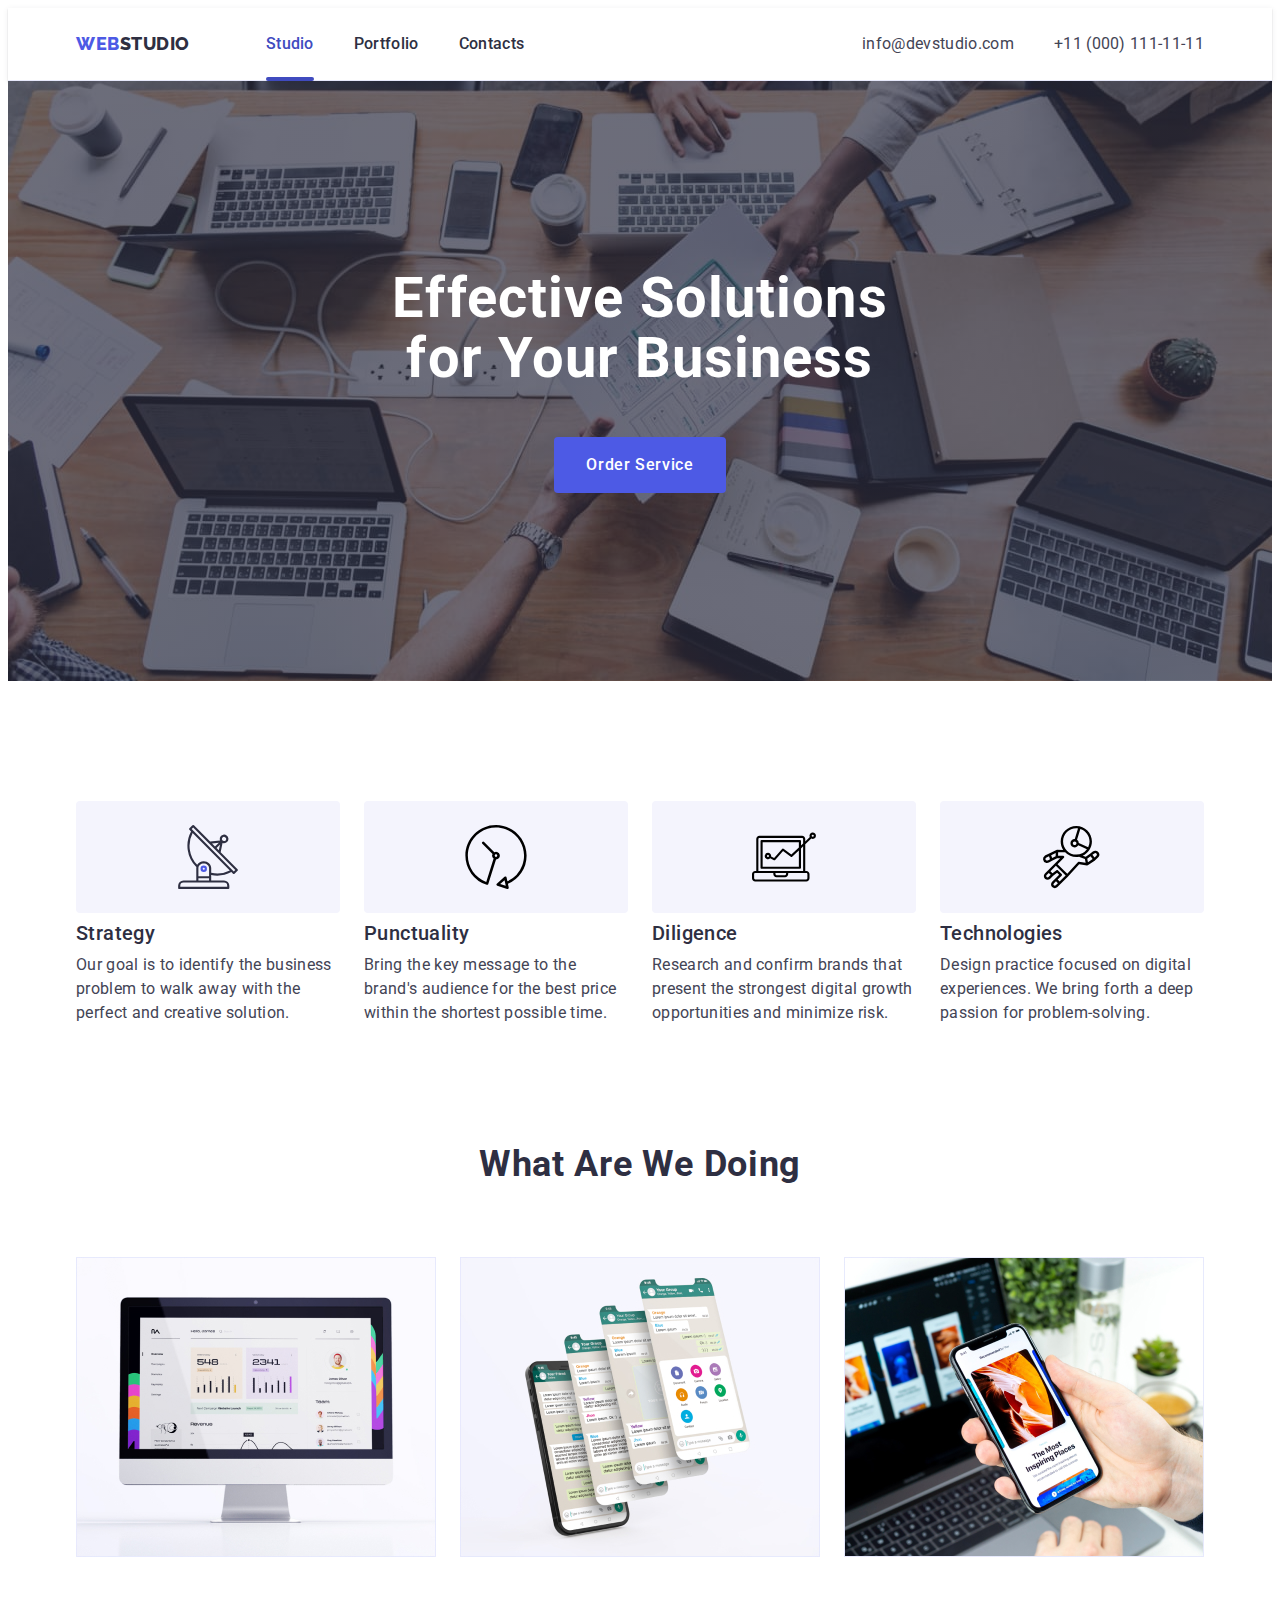
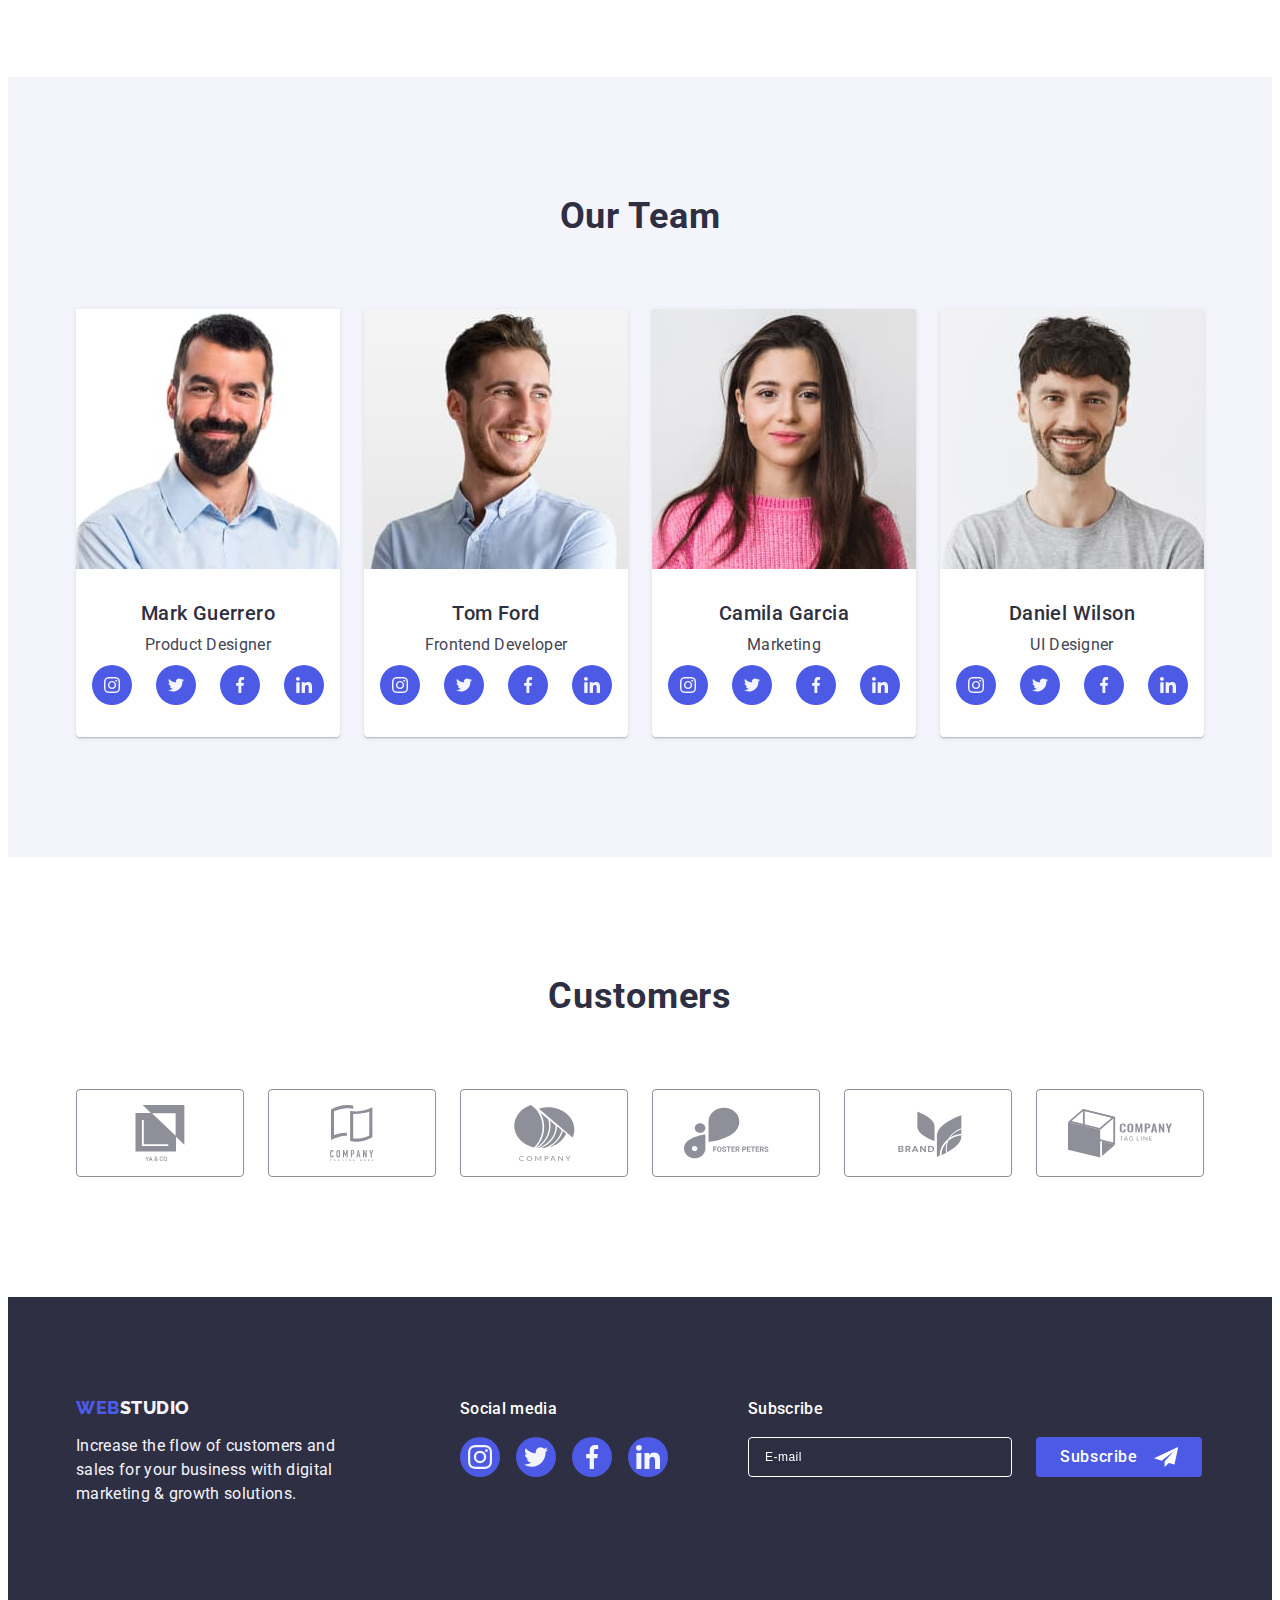
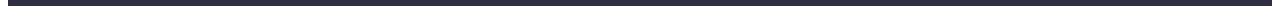
==== index.html @ 1b5de305 "start" ====
<!DOCTYPE html>
<html lang="en">
<head>
    <meta charset="UTF-8">
    <meta http-equiv="X-UA-Compatible" content="IE=edge">
    <meta name="viewport" content="width=device-width, initial-scale=1.0">
    <link rel="preconnect" href="https://fonts.googleapis.com">
    <link rel="preconnect" href="https://fonts.gstatic.com" crossorigin>
    <link href="https://fonts.googleapis.com/css2?family=Raleway:wght@400;500;700;900&family=Roboto:wght@400;500;700;900&display=swap" rel="stylesheet">
    <title>WebStudio</title>
    <link rel="stylesheet" href="https://cdnjs.cloudflare.com/ajax/libs/modern-normalize/2.0.0/modern-normalize.min.css" integrity="sha512-4xo8blKMVCiXpTaLzQSLSw3KFOVPWhm/TRtuPVc4WG6kUgjH6J03IBuG7JZPkcWMxJ5huwaBpOpnwYElP/m6wg==" crossorigin="anonymous" referrerpolicy="no-referrer" />
    <link rel="stylesheet" href="./css/styles.css">
</head>

<body>
        <header class="header">
            <div class="container header-container">
                <nav class="header-navigation">
                    <a class="logo link" href="#">Web<span class="header-logo">Studio</span></a>
                    <ul class="header-list list">
                        <li class="header-item"><a class="header-link link activ" href="./index.html"> Studio</a></li>
                        <li class="header-item"><a class="header-link link" href="./portfolio.html">Portfolio</a></li>
                        <li class="header-item"><a class="header-link link" href="">Contacts</a></li>
                    </ul>
                    </nav>
                    <address class="adress">
                        <ul class="adress-list list" >
                            <li class="adress-item">
                                <a class="adress-link link" href="mailto:info@devstudio.com">info@devstudio.com</a>
                            </li>
                            <li class="adress-item">
                                <a class="adress-link link" href="tel:+110001111111">+11 (000) 111-11-11</a>
                            </li>
                        </ul>
                    </address>
                </div>
            </header>
            
            <main>
                <!-- Hero -->
                <section class="section-hero">
                    <div class="hero container">
                        <h1 class="hero-title">
                            Effective Solutions for Your Business
                        </h1>

                        <button class="hero-btn" data-modal-open="" type="button">Order Service</button>
                    </div>
                </section>

                <!-- Section1 -->
                <section class="techno">
                    <div class="technolodgi container">
                    <h2 class="visually-hidden">Advantages</h2>
                        <ul class="techno-list list">
                            <li class="techno-item">
                                <div class="techno-icon">
                                    <svg width="64" height="64">
                                        <use href="./images/icons.svg#icon-antenna-1"></use>
                                    </svg>
                                </div>
                                <h3 class="techno-title">Strategy</h3>
                                <p class="techno-text">Our goal is to identify the business
                                    problem to walk away with the perfect and creative solution. </p>
                                </li>
                                <li class="techno-item">
                                    <div class="techno-icon">
                                        <svg width="64" height="64">
                                            <use href="./images/icons.svg#icon-clock"></use>
                                        </svg>
                                    </div>
                                    <h3 class="techno-title">Punctuality</h3>
                                    <p class="techno-text">Bring the key message to the brand's audience for the best price within the shortest possible time.</p>
                                </li>
                                <li class="techno-item">
                                    <div class="techno-icon">
                                        <svg width="64" height="64">
                                            <use href="./images/icons.svg#icon-diagrama"></use>
                                        </svg>
                                    </div>
                                    <h3 class="techno-title">Diligence</h3>
                                    <p class="techno-text">Research and confirm brands that present the strongest digital growth opportunities and minimize risk.</p>
                                </li>
                                <li class="techno-item">
                                    <div class="techno-icon">
                                        <svg width="64" height="64">
                                            <use href="./images/icons.svg#icon-kosmos"></use>
                                        </svg>
                                    </div>
                                    <h3 class="techno-title">Technologies</h3>
                                    <p class="techno-text">Design practice focused on digital experiences. We bring forth a deep passion for problem-solving.</p>
                                </li>
                            </ul>
                        </div>
                    </section>
                    <!-- Section2 -->
                    <section class="doing">
                        <div class="doing-container container">
                        <h2 class="doing-title">What are we doing</h2>
                            <ul class="doing-list list">
                                <li class="doing-item">
                                    <img class="doing-image" src="./images/img1.jpg" alt="photo1" width="360" height="300">
                                </li>
                                <li class="doing-item">
                                    <img class="doing-image" src="./images/img2.jpg" alt="photo2" width="360" height="300">
                                </li>
                                <li class="doing-item">
                                    <img class="doing-image" src="./images/img3.jpg" alt="photo3"
                                    width="360" height="300">
                                </li>
                            </ul>
                        </div>
                    </section>
                    <!-- Section3 -->

                    <section class="team">
                        <div class="container">
                        <h2 class="team-title">Our Team</h2>
                            <ul class="team-list list">
                                <li class="team-item">
                                    <img class="team-image" src="./images/photo1.jpg" alt="photomen" width="264" height="260">
                                    <div class="team-inner">
                                        <h3 class="team-title-less">Mark Guerrero</h3>
                                        <p class="team-text">Product Designer</p>
                                        <ul class="team-icon list">
                                            <li class="icon-item">
                                                <a class="icon-link link" href="" target="_blank" rel="noopener no-referrer">
                                                    <svg class="icon-soc" width="16" height="16">
                                                        <use href="./images/icons.svg#icon-instagram-2"></use>
                                                    </svg>
                                                </a>
                                            </li>
                                            <li class="icon-item">
                                                <a class="icon-link link" href="" target="_blank" rel="noopener no-referrer">
                                                    <svg class="icon-soc" width="16" height="16">
                                                        <use href="./images/icons.svg#icon-twitter-1"></use>
                                                    </svg>
                                                </a>
                                            </li>
                                            <li class="icon-item">
                                                <a class="icon-link link" href="" target="_blank" rel="noopener no-referrer">
                                                    <svg class="icon-soc" width="16" height="16">
                                                        <use href="./images/icons.svg#icon-facebook-1"></use>
                                                    </svg>
                                                </a>
                                            </li>
                                            <li class="icon-item">
                                                <a class="icon-link link" href="" target="_blank" rel="noopener no-referrer">
                                                    <svg class="icon-soc" width="16" height="16">
                                                        <use href="./images/icons.svg#icon-linkedin-1"></use>
                                                    </svg>
                                                </a>
                                            </li>
                                        </ul>
                                    </div>
                                </li>
                                <li class="team-item">
                                    <img class="team-image" src="./images/photo2.jpg" alt="photoboy" width="264" height="260">
                                    <div class="team-inner">
                                        <h3 class="team-title-less">Tom Ford</h3>
                                        <p class="team-text">Frontend Developer</p>
                                        <ul class="team-icon list">
                                            <li class="icon-item">
                                                <a class="icon-link link" href="" target="_blank" rel="noopener no-referrer">
                                                    <svg class="icon-soc" width="16" height="16">
                                                        <use href="./images/icons.svg#icon-instagram-2"></use>
                                                    </svg>
                                                </a>
                                            </li>
                                            <li class="icon-item">
                                                <a class="icon-link link" href="" target="_blank" rel="noopener no-referrer">
                                                    <svg class="icon-soc" width="16" height="16">
                                                        <use href="./images/icons.svg#icon-twitter-1"></use>
                                                    </svg>
                                                </a>
                                            </li>
                                            <li class="icon-item">
                                                <a class="icon-link link" href="" target="_blank" rel="noopener no-referrer">
                                                    <svg class="icon-soc" width="16" height="16">
                                                        <use href="./images/icons.svg#icon-facebook-1"></use>
                                                    </svg>
                                                </a>
                                            </li>
                                            <li class="icon-item">
                                                <a class="icon-link link" href="" target="_blank" rel="noopener no-referrer">
                                                    <svg class="icon-soc" width="16" height="16">
                                                        <use href="./images/icons.svg#icon-linkedin-1"></use>
                                                    </svg>
                                                </a>
                                            </li>
                                        </ul>
                                    </div>
                                </li>
                                <li class="team-item">
                                    <img class="team-image" src="./images/photo3.jpg" alt="photodgirl" width="264" height="260">
                                    <div class="team-inner">
                                        <h3 class="team-title-less">Camila Garcia</h3>
                                        <p class="team-text">Marketing</p>
                                        <ul class="team-icon list">
                                            <li class="icon-item">
                                                <a class="icon-link link" href="" target="_blank" rel="noopener no-referrer">
                                                    <svg class="icon-soc" width="16" height="16">
                                                        <use href="./images/icons.svg#icon-instagram-2"></use>
                                                    </svg>
                                                </a>
                                            </li>
                                            <li class="icon-item">
                                                <a class="icon-link link" href="" target="_blank" rel="noopener no-referrer">
                                                    <svg class="icon-soc" width="16" height="16">
                                                        <use href="./images/icons.svg#icon-twitter-1"></use>
                                                    </svg>
                                                </a>
                                            </li>
                                            <li class="icon-item">
                                                <a class="icon-link link" href="" target="_blank" rel="noopener no-referrer">
                                                    <svg class="icon-soc" width="16" height="16">
                                                        <use href="./images/icons.svg#icon-facebook-1"></use>
                                                    </svg>
                                                </a>
                                            </li>
                                            <li class="icon-item">
                                                <a class="icon-link link" href="" target="_blank" rel="noopener no-referrer">
                                                    <svg class="icon-soc" width="16" height="16">
                                                        <use href="./images/icons.svg#icon-linkedin-1"></use>
                                                    </svg>
                                                </a>
                                            </li>
                                        </ul>
                                    </div>
                                </li>
                                <li class="team-item">
                                    <img class="team-image" src="./images/photo4.jpg" alt="photoboy" width="264" height="260">
                                    <div class="team-inner">
                                        <h3 class="team-title-less">Daniel Wilson</h3>
                                        <p class="team-text">UI Designer</p>
                                        <ul class="team-icon list">
                                            <li class="icon-item">
                                                <a class="icon-link link" href="" target="_blank" rel="noopener no-referrer">
                                                    <svg class="icon-soc" width="16" height="16">
                                                        <use href="./images/icons.svg#icon-instagram-2"></use>
                                                    </svg>
                                                </a>
                                            </li>
                                            <li class="icon-item">
                                                <a class="icon-link link" href="" target="_blank" rel="noopener no-referrer">
                                                    <svg class="icon-soc" width="16" height="16">
                                                        <use href="./images/icons.svg#icon-twitter-1"></use>
                                                    </svg>
                                                </a>
                                            </li>
                                            <li class="icon-item">
                                                <a class="icon-link link" href="" target="_blank" rel="noopener no-referrer">
                                                    <svg class="icon-soc" width="16" height="16">
                                                        <use href="./images/icons.svg#icon-facebook-1"></use>
                                                    </svg>
                                                </a>
                                            </li>
                                            <li class="icon-item">
                                                <a class="icon-link link" href="" target="_blank" rel="noopener no-referrer">
                                                    <svg class="icon-soc" width="16" height="16">
                                                        <use href="./images/icons.svg#icon-linkedin-1"></use>
                                                    </svg>
                                                </a>
                                            </li>
                                        </ul>
                                    </div>
                                </li>
                            </ul>
                        </div>
                    </section>

                    <!-- Customers -->
                    <section class="section customers">
                        <div class="container">
                            <h2 class="customers-title">Customers</h2>
                            <ul class="customers-list list">
                                <li class="customers-item">
                                    <a class="customers-link link" href="">
                                        <svg class="customers-svg" width="104" height="56">
                                            <use href="./images/icons.svg#icon-images1"></use>
                                        </svg>
                                    </a>
                                </li>
                                <li  class="customers-item">
                                    <a class="customers-link link" href="">
                                        <svg class="customers-svg" width="104" height="56">
                                            <use href="./images/icons.svg#icon-images2"></use>
                                        </svg>
                                    </a>
                                </li>
                                <li  class="customers-item">
                                    <a class="customers-link link" href="">
                                        <svg class="customers-svg" width="104" height="56">
                                            <use href="./images/icons.svg#icon-images3"></use>
                                        </svg>
                                    </a>
                                </li>
                                <li  class="customers-item">
                                    <a class="customers-link link" href="">
                                        <svg class="customers-svg" width="104" height="56">
                                            <use href="./images/icons.svg#icon-images4"></use>
                                        </svg>
                                    </a>
                                </li>
                                <li  class="customers-item">
                                    <a class="customers-link link" href="">
                                        <svg class="customers-svg" width="104" height="56">
                                            <use href="./images/icons.svg#icon-images5"></use>
                                        </svg>
                                    </a>
                                </li>
                                <li  class="customers-item">
                                    <a class="customers-link link" href="">
                                        <svg class="customers-svg" width="104" height="56">
                                            <use href="./images/icons.svg#icon-images6"></use>
                                        </svg>
                                    </a>
                                </li>
                            </ul>
                        </div>
                    </section>
                </main>
                
                <footer class="footer">
                    <div class="footer-wrap container">
                        <div class="footer-box">
                            <a class="logo logo-link link" href="#">Web<span class="footer-logo">Studio</span></a>
                            <p class="footer-text">Increase the flow of customers and sales for your business with digital marketing & growth solutions.</p>
                        </div>
                        <div class="footer-social">
                            <p class="social-subtitle">Social media</p>
                            <ul class="footer-soc-list list">
                                <li class="footer-soc-item">
                                    <a class="footer-soc-link link" href="">
                                        <svg class="footer-soc-svg" width="24" height="24">
                                            <use href="./images/icons.svg#icon-instagram-2"></use>
                                        </svg>
                                    </a>
                                </li>
                                <li  class="footer-soc-item">
                                    <a class="footer-soc-link link" href="">
                                        <svg class="footer-soc-svg" width="24" height="24">
                                            <use href="./images/icons.svg#icon-twitter-1"></use>
                                        </svg>
                                    </a>
                                </li>
                                <li  class="footer-soc-item">
                                    <a class="footer-soc-link link" href="">
                                        <svg class="footer-soc-svg" width="24" height="24">
                                            <use href="./images/icons.svg#icon-facebook-1"></use>
                                        </svg>
                                    </a>
                                </li>
                                <li  class="footer-soc-item">
                                    <a class="footer-soc-link link" href="">
                                        <svg class="footer-soc-svg" width="24" height="24">
                                            <use href="./images/icons.svg#icon-linkedin-1"></use>
                                        </svg>
                                    </a>
                                </li>
                            </ul>
                        </div>
                        <div class="footer-button">
                            <p class="footer-desc">Subscribe</p>
                            <form class="footer-form">
                                <label class="footer-label">
                                    <input class="footer-input" type="email" name="email" placeholder="E-mail">
                                </label>
                                <button class="subscribe-btn" type="submit">Subscribe
                                    <svg class="footer-name-svg" width="24" height="24">
                                        <use href="./images/icons.svg#icon-telegram"></use>
                                    </svg>
                                </button>
                            </form>
                        </div>
                    </div>
                </footer>

                <div class="backdrop is-hidden" data-modal="">
                    <div class="modal">
                        <button class="modal-btn" type="button" data-modal-close="">
                            <svg class="modal-btn-svg" width="8" height="8">
                                <use href="./images/icons.svg#icon-krest"></use>
                            </svg>
                        </button>
                        <p class="modal-title">Leave your contacts and we will call you back</p>
                        <form class="modal-form">
                            <div class="modal-field">
                                <label class="form-label" for="user-name">Name</label>
                                <div class="input-wrep">
                                    <input class="form-input" type="text" name="user-name" id="user-name"/>
                                        <svg class="modal-name-svg" width="18" height="24">
                                            <use href="./images/icons.svg#icon-persen"></use>
                                        </svg>
                                </div>
                            </div>
                            <div class="modal-field">
                                <label class="form-label" for="phone">Phone</label>
                                <div class="input-wrep">
                                    <input class="form-input" type="text" name="phone" id="phone"/>
                                        <svg class="modal-name-svg" width="18" height="24">
                                            <use href="./images/icons.svg#icon-tell"></use>
                                        </svg>
                                </div>
                            </div>
                            <div class="modal-field">
                                <label class="form-label" for="email">Email</label>
                                    <div class="input-wrep">
                                    <input class="form-input" type="text" name="email" id="email"/>
                                        <svg class="modal-name-svg" width="18" height="24">
                                            <use href="./images/icons.svg#icon-emaill"></use>
                                        </svg>
                                    </div>
                            </div>
                            <div class="modal-field area">
                                <label class="form-label" for="user-comment">Comment</label>
                                <textarea class="form-textarea" name="user-comment" id="user-comment" 
                                placeholder="Text input"></textarea>
                            </div>
                            <div class="modal-check">
                                <input class="input-check visually-hidden" type="checkbox" name="user-privacy" id="user-privacy" value="true"/>
                                <label class="check-label" for="user-privacy"><span class="chack-span"><svg class="chack-icon" width="10" height="8">
                                    <use href="./images/icons.svg#icon-chesk"></use>
                                </svg></span>I accept the terms and conditions of the <a class="chack-link" href="">Privacy Policy</a></label>
                            </div>
                            <button class="botton-btn" type="submit">Send </button>
                        </form>
                    </div>
                </div>
                <script src="./js/modal.js"></script>
            </body>
            </html>
---- css/styles.css ----
:root{
    --title-color: #2E2F42;
    --subtitle-color: #434455;
    --primary-color: #4D5AE5;
    --btn-color: #F4f4fd;
    --second-color: #404BBF;
    --main-color: #FFFFFF;
    --link-color: #8E8F99;
    --transition: 250ms cubic-bezier(0.4, 0, 0.2, 1); 
}

*,
*::before,
*::after{
    box-sizing: border-box;
}

body{
    font-family: 'Roboto', sans-serif;
    color: var(--subtitle-color);
    background: var(--main-color);
}
p,h1,h2,h3,h4,h5,h6{
    margin-top: 0;
    margin-bottom: 0;
}
img{
    display: block;
    max-width: 100%;
    height: auto;
}

.link{
    text-decoration: none;
}
.list{
    list-style-type: none;
    margin-top: 0;
    margin-bottom: 0;
    padding-left: 0;
}
.visually-hidden {
    position: absolute;
    width: 1px;
    height: 1px;
    margin: -1px;
    border: 0;
    padding: 0;
    white-space: nowrap;
    clip-path: inset(100%);
    clip: rect(0 0 0 0);
    overflow: hidden;
  }


/* -----------------HEADER-------------------------------- */

.header{ 
    border-bottom: 1px solid #E7e9fc;
    box-shadow: 0px 2px 1px rgba(46, 47, 66, 0.08), 0px 1px 1px rgba(46, 47, 66, 0.16), 0px 1px 6px rgba(46, 47, 66, 0.08);
}
.container{
    width: 100%;
    max-width: 1158px;
    padding: 0 15px;
    margin: 0 auto;
}
.header-container{
    display: flex;
    justify-content: space-between;

    
}
.header-navigation{
    list-style: none;
    display: flex;
    align-items: center;

}
.header-list{
    display: flex;
    gap: 40px;
    
}


.header-logo{
    font-family: 'Raleway', sans-serif;
    font-weight: 800;
    font-size: 18px;
    line-height: 1.17;
    color: var(--title-color);
    text-transform: uppercase;
    letter-spacing: 0.03em;
}

.logo{
    font-family: 'Raleway', sans-serif;
    font-weight: 800;
    font-size: 18px;
    line-height: 1.17;
    letter-spacing: 0.03em;
    text-transform: uppercase;
    color: var(--primary-color);
    margin-right: 76px;
    
   
}


.header-link{
    font-weight: 500;
    font-size: 16px;
    line-height: 1.5;
    letter-spacing: 0.02em;
    color: var(--title-color);
    text-decoration: none;
    padding-top: 24px;
    padding-bottom: 24px;
    display: block;
    transition: color var(--transition);
}
.header-link:hover,
.header-link:focus{
    color: var(--second-color); 
}
.activ{
    position: relative;
    color: var(--second-color);
}
.activ::after{
    content: "";
    position: absolute;
    width: 100%;
    height:4px;
    left: 0;
    bottom: -1px;
    background-color: var(--second-color);
    border-radius: 2px;
}



.adress{
    display: flex;
    font-style: normal;
    align-items: center;

}
.adress-list{
    display: flex;
    gap: 40px;

    
}
.adress-link{
    font-size: 16px;
    line-height: 1.5;
    letter-spacing: 0.02em;
    color: var(--subtitle-color);
    transition: color var(--transition);
}
.adress-link:hover,
.adress-link:focus{
    color: var(--second-color);
}

/* -------------------HERO---------------------------------------- */

.section-hero{
  padding: 188px 0;
  background: var(--title-color);
  background-image:
  linear-gradient(rgba(46, 47, 66, 0.7),
  rgba(46, 47, 66, 0.7)),
     url(../images/people-office.jpg);
  background-repeat: no-repeat;
  background-position: center;
  background-size: cover;
  max-width: 1440px;
  margin: 0 auto;
 
}

.hero-title{
    font-weight: 700;
    font-size: 56px;
    line-height: 1.07;
    text-align: center;
    letter-spacing: 0.02em;
    color: var(--main-color);
    max-width: 496px;
    margin-left: auto;
    margin-right: auto;
    margin-bottom: 48px;
   
}

.hero-btn{
    font-family: 'Roboto' ,sans-serif;
    font-weight: 500;
    font-size: 16px;
    letter-spacing: 0.04em;
    line-height: 1.5;
    color: var(--main-color);
    background-color: var(--primary-color);
    cursor: pointer;
    display: block;
    margin: 0 auto;
    padding: 16px 32px;
    min-width: 169px;
    height: 56px;
    border: none;
    border-radius: 4px;
    transition:
    background-color var(--transition);

}
.hero-btn:hover,
.hero-btn:focus{
    background-color: var(--second-color);
    color: var(--main-color);
    
}
/* --------------------TECHNO-------------------------------- */
.techno{
    padding-top: 120px;
    padding-bottom: 120px;
}
.techno-icon{
    display: flex;
    justify-content: center;
    align-items: center;
    height: 112px;
    background-color: #f4f4fd;
    border-radius: 4px;
    margin-bottom: 8px;
}

.techno-list{
    display: flex;
    gap: 24px;
}
.techno-item{
    flex-basis: calc((100% - 72px) / 4);
}
.techno-title{
    font-weight: 500;
    font-size: 20px;
    line-height: 1.2;
    letter-spacing: 0.02em;
    color: var(--title-color);
    margin-bottom: 8px;
}
.techno-text{
    font-size: 16px;
    line-height: 1.5;
    letter-spacing: 0.02em;
    color: var(--subtitle-color);
}
/* ----------------------------DOING------------------------- */
.doing{
    padding-bottom: 120px;
}

.doing-list{
    display: flex;
    flex-wrap: wrap;
    gap: 24px;
}
.doing-item{
    width: calc((100% - 48px) / 3);
}


/* -------------------TEAM-------------------------- */
.team{
    background-color: var(--btn-color);
    padding: 120px 0;
}
.team-list{
    display: flex;
    flex-wrap: wrap;
    gap: 24px;
}
.team-icon{
    display: flex;
    justify-content: center;
    gap: 24px;
}
.icon-item{
    width: 40px;
    height: 40px;
}
.icon-link{
    width: 100%;
    height: 100%;
    background-color: #4D5AE5;
    display: flex;
    justify-content: center;
    align-items: center;
    border-radius: 50%;
    transition: background-color var(--transition);
}
.icon-link:hover,
.icon-link:focus{
    background-color: var(--second-color);
}
.icon-soc{
    fill: var(--btn-color);
}
.team-item{
    background-color: var(--main-color);
    width: calc((100% - 72px) / 4);
    border-radius: 0px 0px 4px 4px;
    box-shadow: 0px 1px 6px rgba(46, 47, 66, 0.08), 0px 1px 1px rgba(46, 47, 66, 0.16), 0px 2px 1px rgba(46, 47, 66, 0.08);

}
.team-inner{
    padding: 32px 0;
}
.customers-title,
.doing-title,
.team-title{
    font-weight: 700;
    font-size: 36px;
    line-height: 1.11;
    letter-spacing: 0.02em;
    color: var(--title-color);
    text-align: center;
    text-transform: capitalize;
    margin-bottom: 72px;
}

    

.team-title-less{
    font-weight: 500;
    font-size: 20px;
    line-height: 1.2;
    letter-spacing: 0.02em;
    color: var(--title-color);
    background-color: var(--main-color);
    margin-bottom: 8px;
    text-align: center;
}
.team-text{
    font-size: 16px;
    line-height: 1.5;
    letter-spacing: 0.02em;
    color: var(--subtitle-color);
    text-align: center;
    margin-bottom: 8px;;
}
/* -------------CUSTOMERS------------- */
.customers{
    padding: 120px 0;
}
.customers-list{
    display: flex;
    gap: 24px;
}
.customers-item{
    flex-basis: calc((100% - 120px) / 6);
    height: 88px;
}
.customers-svg{
    fill: currentColor;
}
.customers-link{
    width: 100%;
    height: 100%;
    border: 1px solid #8E8F99;border-radius: 4px;
    display: flex;
    justify-content: center;
    align-items: center;
    color: var(--link-color);
    transition: border-color var(--transition),
    color var(--transition);
}



.customers-link:hover,
.customers-link:focus{
    border-color: var(--second-color);
    color: var(--second-color);
}


/* ---------------FOOTER------------ */
.footer{
    background-color: var(--title-color);
    padding: 100px 0;
}
.footer-wrap{
    display: flex;
    align-items: baseline;
}
.footer-logo{
    font-family: 'Raleway', sans-serif;
    font-weight: 800;
    font-size: 18px;
    line-height: 1.17;
    letter-spacing: 0.03em;
    text-transform: uppercase;
    color: var(--btn-color);
    margin-bottom: 16px;

}
.logo-link{
    display: inline-block;
    margin-bottom: 16px;
}
.footer-text{
    font-size: 16px;
    line-height: 1.5;
    letter-spacing: 0.02em;
    color: var(--btn-color);
    max-width: 264px;
   
}
.footer-social{
    width: 208px;
    height: 80px;
    margin-right: 80px;
}
.footer-soc-list{
    display: flex;
    gap: 16px;
}
.footer-soc-item{
    width: 40px;
    height: 40px;
}
.footer-soc-link{
    width: 100%;
    height: 100%;
    border-radius: 50%;
    background-color: var(--primary-color);
    display: flex;
    justify-content: center;
    align-items: center;
    transition: background-color var(--transition);
}
.footer-soc-link:hover,
.footer-soc-link:focus{
    background-color: #31d0aa;
}

.footer-box{
    margin-right: 120px;
}
.footer-soc-svg{
    fill: var(--btn-color);
}
.footer-desc,
.social-subtitle{
    font-weight: 500;
    font-size: 16px;
    line-height: 1.5;
    letter-spacing: 0.02em;
    color: var(--main-color);
    margin-bottom: 16px;
}
.footer-button{

}
.footer-form{
    display: flex;
    gap: 24px;
}
.footer-input{
    width: 264px;
    height: 40px;
    border: 1px solid var(--main-color);
    border-radius: 4px;
    background-color: transparent;
    padding: 8px 16px;
    font-weight: 400;
    font-size: 12px;
    line-height: 1.5;
    letter-spacing: 0.04em;
    color: var(--main-color);
    filter: drop-shadow(0px 4px 4px rgba(0, 0, 0, 0.15));

}
.footer-input::placeholder{
    color: var(--main-color);
}
.subscribe-btn{
    font-family: 'Roboto',sans-serif;
    font-style: normal;
    font-weight: 500;
    font-size: 16px;
    line-height: 1.5;
    text-align: center;
    letter-spacing: 0.04em;
    color: var(--main-color);
    background-color: var(--primary-color);
    border-radius: 4px;
    padding: 8px 24px;
    min-width: 165px;
    height: 40px;
    display: flex;
    justify-content: center;
    align-items: center;
    cursor: pointer;
    border: none;
}
.footer-name-svg{
    margin-left: 16px;
}
    
/* -----------PORTFOLIO--------------     */
.section-top{
    padding-top: 96px;
    padding-bottom: 120px;
}

.filters-list{
    display: flex;
    justify-content: center;
    gap: 24px;
    margin-bottom: 72px;
  
}


.filters-btn{
    font-family: "Roboto", sans-serif;
    font-weight: 500;
    font-size: 16px;
    line-height: 1.5;
    letter-spacing: 0.04em;
    color: var(--primary-color);
    background-color: var(--btn-color);
    cursor: pointer;
    padding: 12px 24px;
    border: 1px solid #E7E9FC;
    border-radius: 4px;
    transition: color var(--transition), background-color var(--transition), border-color var(--transition), box-shadow var(--transition);


}
.filters-btn:hover,
.filters-btn:focus{
    background-color: var(--second-color);
    color: var(--main-color);
    border: 1px solid transparent;
    box-shadow: 0px 3px 1px rgba(0, 0, 0, 0.1), 0px 2px 1px rgba(0, 0, 0, 0.08), 0px 2px 2px rgba(0, 0, 0, 0.12);

}
 



.card-set{
    display: flex;
    flex-wrap: wrap;
    row-gap: 48px;
    column-gap: 24px;

    
}
.card-wrap{
    position:relative;
    overflow: hidden;
}
.card-text{
    font-weight: 400;
    font-size: 16px;
    line-height: 1.5;
    letter-spacing: 0.02em;
    color: #F4F4FD;
    position: absolute;
    top: 0;
    padding: 40px 32px;
    background-color: var(--primary-color);
    width: 100%;
    height: 100%;
    transform: translateY(100%);
    transition: transform var(--transition);
}
.banking-link:hover .card-text,
.banking-link:focus .card-text{
    transform: translateY(0%);
}

.card{
    width: calc((100% - 48px) / 3);

}
.banking-link{
    display: block;
    transition: box-shadow var(--transition);
}
.banking-link:hover,
.banking-link:focus{
    box-shadow: 0px 1px 6px rgba(46, 47, 66, 0.08), 0px 1px 1px rgba(46, 47, 66, 0.16), 0px 2px 1px rgba(46, 47, 66, 0.08);
}
.banking-add{
    padding: 32px 16px;
    border: 1px solid #E7E9FC;
    border-top: none;
}

.banking-text{
    font-weight: 500;
    font-size: 20px;
    line-height: 1.2;
    letter-spacing: 0.02em;
    color: var(--title-color);
    margin-bottom: 8px;
}


.banking-desc{
    font-size: 16px;
    line-height: 1.5;
    letter-spacing: 0.02em;
    color: var(--subtitle-color);
}
.backdrop{
    position: fixed;
    top: 0;
    left: 0;
    z-index: 2;
    width: 100%;
    height: 100%;
    background-color: rgba(46, 47, 66, 0.4);
    transition: opacity var(--transition), visibility var(--transition);
   
}
.modal{
    position: absolute;
    top: 50%;
    left: 50%;
    transform: translate(-50%, -50%) scaleY(1);
    width: 408px;
    min-height: 584px;
    background: #FCFCFC;
    box-shadow: 0px 1px 1px rgba(0, 0, 0, 0.14), 0px 1px 3px rgba(0, 0, 0, 0.12), 0px 2px 1px rgba(0, 0, 0, 0.2);
    border-radius: 4px;
    transition: transform var(--transition);
    background: #FFFFFF;
    padding: 72px 24px 24px 24px;

}
.is-hidden{
     opacity: 0;
     visibility: hidden;
     pointer-events: none;
} 
.modal-btn{
    position: absolute;
    top: 24px;
    right: 24px;
    width: 24px;
    height: 24px;
    border-radius: 50%;
    display: flex;
    align-items: center;
    justify-content: center;
    background: #E7E9FC;
    border: 1px solid rgba(0, 0, 0, 0.1);
    padding: 0;
    cursor: pointer;
    transition: background-color var(--transition), border var(--transition);
}
.backdrop.is-hidden .modal{
    transform: translate(-50%, -50%) scaleY(0);
}
.modal-btn:hover,
.modal-btn:focus{
    background-color: var(--second-color);
    border: none;
}
.modal-btn-svg{
    transition: fill var(--transition);
}
.modal:hover .modal-btn,
.modal:focus .modal-btn{
    fill: #ffffff;
} 
.modal-title{
    font-weight: 500;
    font-size: 16px;
    line-height: 1.5;
    text-align: center;
    letter-spacing: 0.02em;
    color: var(--title-color);
    margin-bottom: 16px;
}
.modal-field{
    display: flex;
    flex-direction: column;
    max-width: 100%;
    margin-bottom: 8px;
}

.form-input{
    font-family: inherit;
    width: 360px;
    height: 40px;
    border-radius: 4px;
    border: 1px solid rgba(46, 47, 66, 0.4);
    background-color: transparent;
    padding-left: 38px;
    outline: transparent;
    transition: border-color var(--transition);
}
.form-label{
    display: inline-block;
    margin-bottom: 4px;
    font-weight: 400;
    font-size: 12px;
    line-height: 1.17;
    letter-spacing: 0.04em;
    color: var(--link-color);

}
.form-input:focus{
    border-color: var(--primary-color);
}
.form-input:focus + .modal-name-svg{
    fill: var(--primary-color);
}

 
.input-wrep{
    position: relative;
    
}
.modal-name-svg{
    position: absolute;
    left: 16px;
    top: 50%;
    transform: translateY(-50%);
    transition: fill var(--transition);
}
.area{
    margin-bottom: 16px;
}
.form-textarea{
    width: 360px;
    height: 120px;
    border-radius: 4px;
    padding: 8px 16px;
    font-weight: 400;
    font-size: 12px;
    line-height: 1.17;
    letter-spacing: 0.04em;
    resize: none;
    color: rgba(46, 47, 66, 0.4);
    border: 1px solid rgba(46, 47, 66, 0.4);
    background-color: transparent;
    outline: transparent;
    transition: border-color var(--transition);
}
.form-textarea:focus{
    border-color: var(--primary-color);
}
.form-textarea::placeholder{
    border-color: var(--primary-color);
}
.input-check{
    display: inline-block;
}
.modal-check{
    margin-bottom: 24px;
}
.check-label{
    font-weight: 400;
    font-size: 12px;
    line-height: 1.17;
    letter-spacing: 0.04em;
    color: #8E8F99;
}

.check-label a{
    text-decoration: underline;
}

.check-label span{
    width: 16px;
    height: 16px;
    display: inline-flex;
    align-items: center;
    justify-content: center;
    background: #FFFFFF;
    border: 1px solid rgba(46, 47, 66, 0.4);
    border-radius: 2px;
    margin-right: 8px;
    fill: transparent;
    transition: background-color var(--transition),
    border var(--transition),
    fill var(--transition);
}
.chack-link{
    color: var(--primary-color);
}
.input-check:checked + .check-label span{
    background-color: var(--second-color);
    border: none;
    fill: var(--btn-color);
}
.botton-btn{
    font-family: 'Roboto', sans-serif;
    font-weight: 500;
    font-size: 16px;
    line-height: 1.5;
    display: block;
   margin: 0 auto;
    min-width: 169px;
    height: 56px;
    letter-spacing: 0.04em;
    color: #FFFFFF;
    background: var(--primary-color);
    box-shadow: 0px 4px 4px rgba(0, 0, 0, 0.15);
    border-radius: 4px;
    padding: 16px 32px;
    cursor: pointer;
    border: none;
    transition: background-color var(--transition);
}
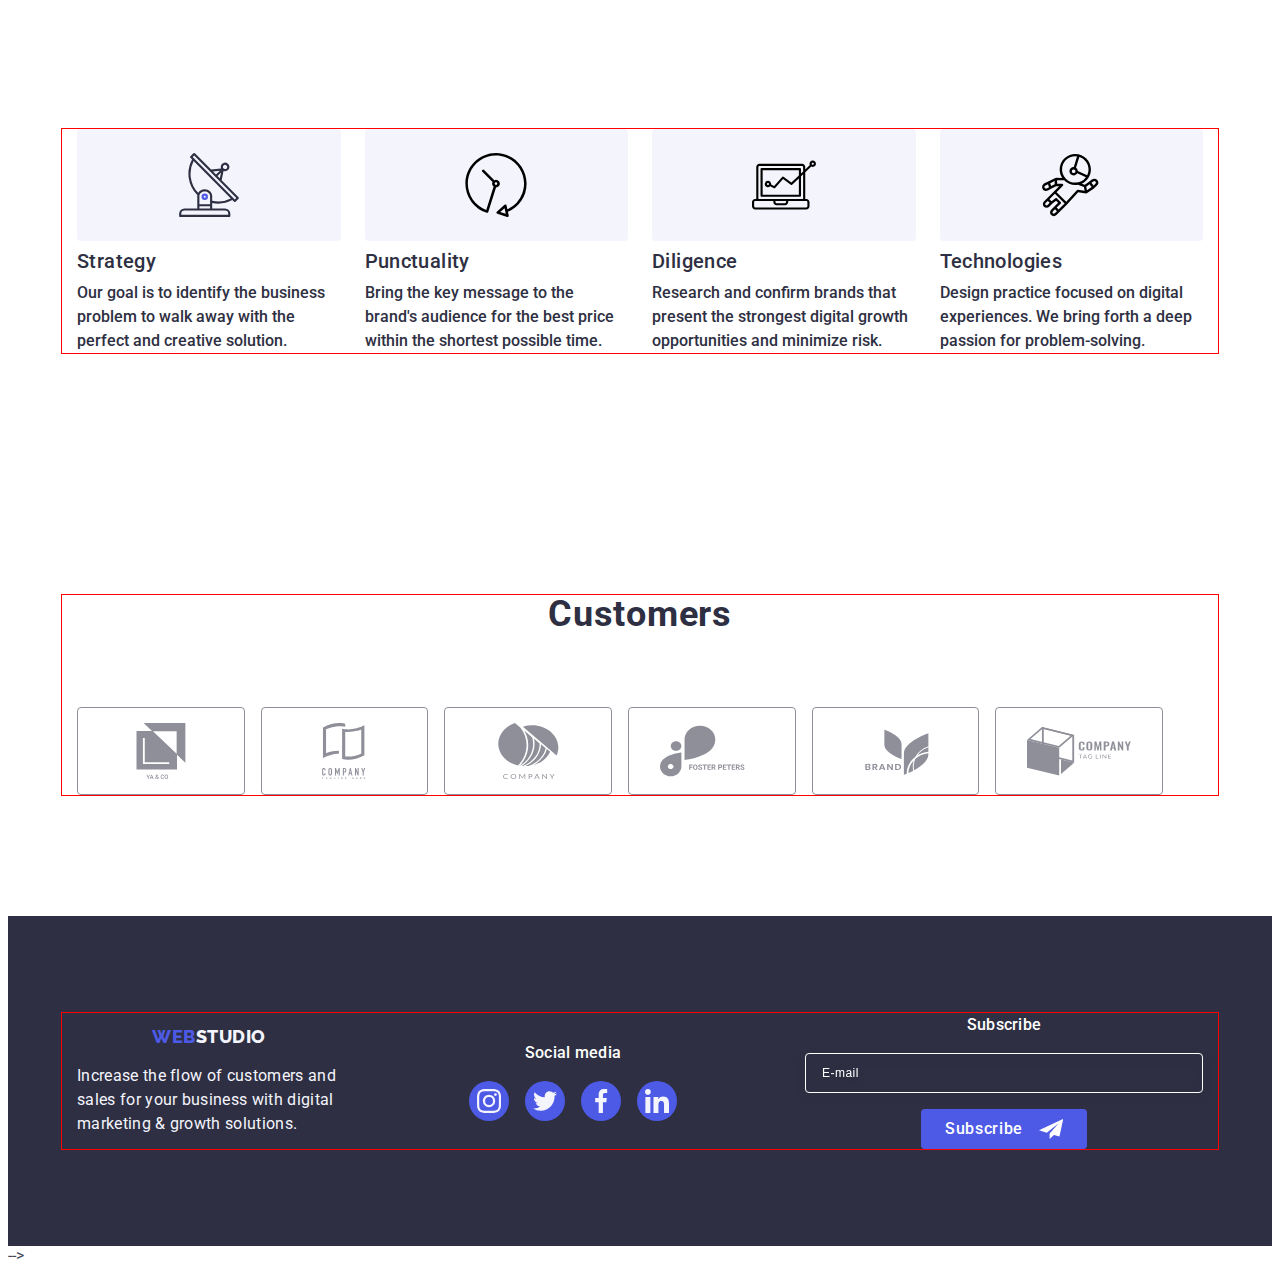
==== commit 63dc5283: "commit" ====
--- a/index.html
+++ b/index.html
@@ -13,7 +13,7 @@
 </head>
 
 <body>
-        <header class="header">
+        <!-- <header class="header">
             <div class="container header-container">
                 <nav class="header-navigation">
                     <a class="logo link" href="#">Web<span class="header-logo">Studio</span></a>
@@ -34,11 +34,11 @@
                         </ul>
                     </address>
                 </div>
-            </header>
+            </header> -->
             
             <main>
                 <!-- Hero -->
-                <section class="section-hero">
+                <!-- <section class="section-hero">
                     <div class="hero container">
                         <h1 class="hero-title">
                             Effective Solutions for Your Business
@@ -46,7 +46,7 @@
 
                         <button class="hero-btn" data-modal-open="" type="button">Order Service</button>
                     </div>
-                </section>
+                </section> -->
 
                 <!-- Section1 -->
                 <section class="techno">
@@ -94,7 +94,7 @@
                         </div>
                     </section>
                     <!-- Section2 -->
-                    <section class="doing">
+                    <!-- <section class="doing">
                         <div class="doing-container container">
                         <h2 class="doing-title">What are we doing</h2>
                             <ul class="doing-list list">
@@ -110,10 +110,10 @@
                                 </li>
                             </ul>
                         </div>
-                    </section>
+                    </section> -->
+
                     <!-- Section3 -->
-
-                    <section class="team">
+                    <!-- <section class="team">
                         <div class="container">
                         <h2 class="team-title">Our Team</h2>
                             <ul class="team-list list">
@@ -267,7 +267,7 @@
                                 </li>
                             </ul>
                         </div>
-                    </section>
+                    </section> -->
 
                     <!-- Customers -->
                     <section class="section customers">
@@ -320,7 +320,7 @@
                         </div>
                     </section>
                 </main>
-                
+
                 <footer class="footer">
                     <div class="footer-wrap container">
                         <div class="footer-box">
@@ -375,6 +375,7 @@
                         </div>
                     </div>
                 </footer>
+                
 
                 <div class="backdrop is-hidden" data-modal="">
                     <div class="modal">
@@ -426,7 +427,7 @@
                             <button class="botton-btn" type="submit">Send </button>
                         </form>
                     </div>
-                </div>
+                </div> -->
                 <script src="./js/modal.js"></script>
             </body>
             </html>--- a/css/styles.css
+++ b/css/styles.css
@@ -59,12 +59,14 @@
     border-bottom: 1px solid #E7e9fc;
     box-shadow: 0px 2px 1px rgba(46, 47, 66, 0.08), 0px 1px 1px rgba(46, 47, 66, 0.16), 0px 1px 6px rgba(46, 47, 66, 0.08);
 }
-.container{
+/* .container{
     width: 100%;
     max-width: 1158px;
     padding: 0 15px;
     margin: 0 auto;
-}
+} */
+
+  
 .header-container{
     display: flex;
     justify-content: space-between;
@@ -102,7 +104,7 @@
     letter-spacing: 0.03em;
     text-transform: uppercase;
     color: var(--primary-color);
-    margin-right: 76px;
+    /* margin-right: 76px; */
     
    
 }
@@ -224,40 +226,55 @@
 }
 /* --------------------TECHNO-------------------------------- */
 .techno{
-    padding-top: 120px;
-    padding-bottom: 120px;
+    padding-top: 96px;
+    padding-bottom: 96px;
 }
 .techno-icon{
-    display: flex;
+    /* display: flex;
     justify-content: center;
     align-items: center;
     height: 112px;
     background-color: #f4f4fd;
     border-radius: 4px;
-    margin-bottom: 8px;
+    margin-bottom: 8px; */
+    display: none;
 }
 
 .techno-list{
     display: flex;
-    gap: 24px;
+    flex-wrap: wrap;
+    /* gap: 72px; */
 }
 .techno-item{
-    flex-basis: calc((100% - 72px) / 4);
-}
-.techno-title{
+    /* flex-basis: calc((100% - 72px) / 4); */
+    width: 100%;
+}
+/* .techno-title{
     font-weight: 500;
     font-size: 20px;
     line-height: 1.2;
     letter-spacing: 0.02em;
     color: var(--title-color);
     margin-bottom: 8px;
+} */
+.techno-title{
+    font-weight: 700;
+    line-height: 40px;
+    letter-spacing: 0.72px;
+    font-size: 36px;
+    text-align: center;
+    margin-bottom: 8px;
+    color: var(--title-color);
 }
 .techno-text{
     font-size: 16px;
     line-height: 1.5;
-    letter-spacing: 0.02em;
-    color: var(--subtitle-color);
-}
+    letter-spacing: 0.32;
+    color: var(--title-color);
+     margin-bottom: 72px;
+    font-weight: 500;
+}
+
 /* ----------------------------DOING------------------------- */
 .doing{
     padding-bottom: 120px;
@@ -354,14 +371,18 @@
 }
 /* -------------CUSTOMERS------------- */
 .customers{
-    padding: 120px 0;
+    padding: 96px 0;
 }
 .customers-list{
     display: flex;
-    gap: 24px;
+    /* gap: 24px; */
+    flex-direction: row;
+    flex-wrap: wrap;
+    column-gap: 16px;
+    row-gap: 72px;
 }
 .customers-item{
-    flex-basis: calc((100% - 120px) / 6);
+    flex-basis: calc((100% - 16px) / 2);
     height: 88px;
 }
 .customers-svg{
@@ -391,12 +412,27 @@
 /* ---------------FOOTER------------ */
 .footer{
     background-color: var(--title-color);
-    padding: 100px 0;
+    padding: 96px 0;
 }
 .footer-wrap{
     display: flex;
-    align-items: baseline;
-}
+    flex-direction: column;
+    align-items: center;
+    gap: 72px;
+}
+.footer-box{
+    display: flex;
+    flex-direction: column;
+    justify-content: center;
+    align-items: center;
+}
+.footer-social{
+    display: flex;
+    flex-direction: column;
+    justify-content: center;
+    align-items: center;
+}
+
 .footer-logo{
     font-family: 'Raleway', sans-serif;
     font-weight: 800;
@@ -410,7 +446,8 @@
 }
 .logo-link{
     display: inline-block;
-    margin-bottom: 16px;
+    margin-bottom: 17px;
+   
 }
 .footer-text{
     font-size: 16px;
@@ -423,7 +460,8 @@
 .footer-social{
     width: 208px;
     height: 80px;
-    margin-right: 80px;
+    /* margin-right: 80px; */
+   
 }
 .footer-soc-list{
     display: flex;
@@ -449,7 +487,8 @@
 }
 
 .footer-box{
-    margin-right: 120px;
+    /* margin-right: 120px; */
+   
 }
 .footer-soc-svg{
     fill: var(--btn-color);
@@ -464,14 +503,19 @@
     margin-bottom: 16px;
 }
 .footer-button{
-
+    display: flex;
+    flex-direction: column;
+    align-items: center;
+  
 }
 .footer-form{
     display: flex;
-    gap: 24px;
+    align-items: center;
+    flex-direction: column;
+
 }
 .footer-input{
-    width: 264px;
+    width: 398px;
     height: 40px;
     border: 1px solid var(--main-color);
     border-radius: 4px;
@@ -483,6 +527,7 @@
     letter-spacing: 0.04em;
     color: var(--main-color);
     filter: drop-shadow(0px 4px 4px rgba(0, 0, 0, 0.15));
+    margin-bottom: 16px;
 
 }
 .footer-input::placeholder{
@@ -824,12 +869,103 @@
     border: none;
     transition: background-color var(--transition);
 }
-
-    
-    
-    
-
-
-
-
-
+.container {
+    max-width: 428px;
+    padding-left: 16px;
+    padding-right: 16px;
+    margin-left: auto;
+    margin-right: auto;
+    border: 1px solid red;
+  }
+
+@media screen and (min-width: 768px) {
+    .container {
+      max-width: 768px;
+      padding-left: 15px;
+      padding-right: 15px;
+    }
+    /* --------TECHNO---------- */
+    .techno-list{
+        column-gap: 24px;
+        row-gap: 72px;
+    }
+    .techno-item{
+        flex-basis: calc((100% - 24px) / 2);
+    }
+    .techno-title{
+        text-align: unset;
+    }
+    .techno-text{
+        margin-bottom: 0;
+    }
+    .customers-item{
+        flex-basis: calc((100% - 48px) / 3);
+    }
+    /* ------FOOTER------ */
+    .footer-wrap{
+        max-width: 584px;
+        flex-direction: row;
+        flex-wrap: wrap;
+        gap: 72px 24px;
+    }
+    
+    }
+    
+    
+    
+  
+
+  @media screen and (min-width: 1158px) {
+    .container {
+      max-width: 1158px;
+      /* padding-left: 15px;
+      padding-right: 15px; */
+    }
+    .techno-icon{
+        display: flex;
+        justify-content: center;
+        align-items: center;
+        height: 112px;
+        background-color: #f4f4fd;
+        border-radius: 4px;
+        margin-bottom: 8px;
+       
+    }
+    .techno{
+        padding-top: 120px;
+        padding-bottom: 120px;
+    }
+    .techno-item{
+        flex-basis: calc((100% - 72px) / 4);
+    }
+    .techno-text{
+        margin-bottom: 0;
+    }
+    
+    
+    .techno-title{
+        font-size: 20px;
+        font-weight: 500;
+        line-height: 1.2;
+        letter-spacing: 0.4px;
+    } 
+/* ----CUSTOMERS----- */
+    .customers-item{
+        flex-basis: calc((100% - 120px) / 6);
+    }
+    .customers{
+        padding: 120px 0;
+    }
+    /* ---FOOTER-----  */
+    .footer-wrap{
+        flex-direction: row;
+        justify-content: space-between;
+    }
+}
+    
+    
+
+
+
+
+
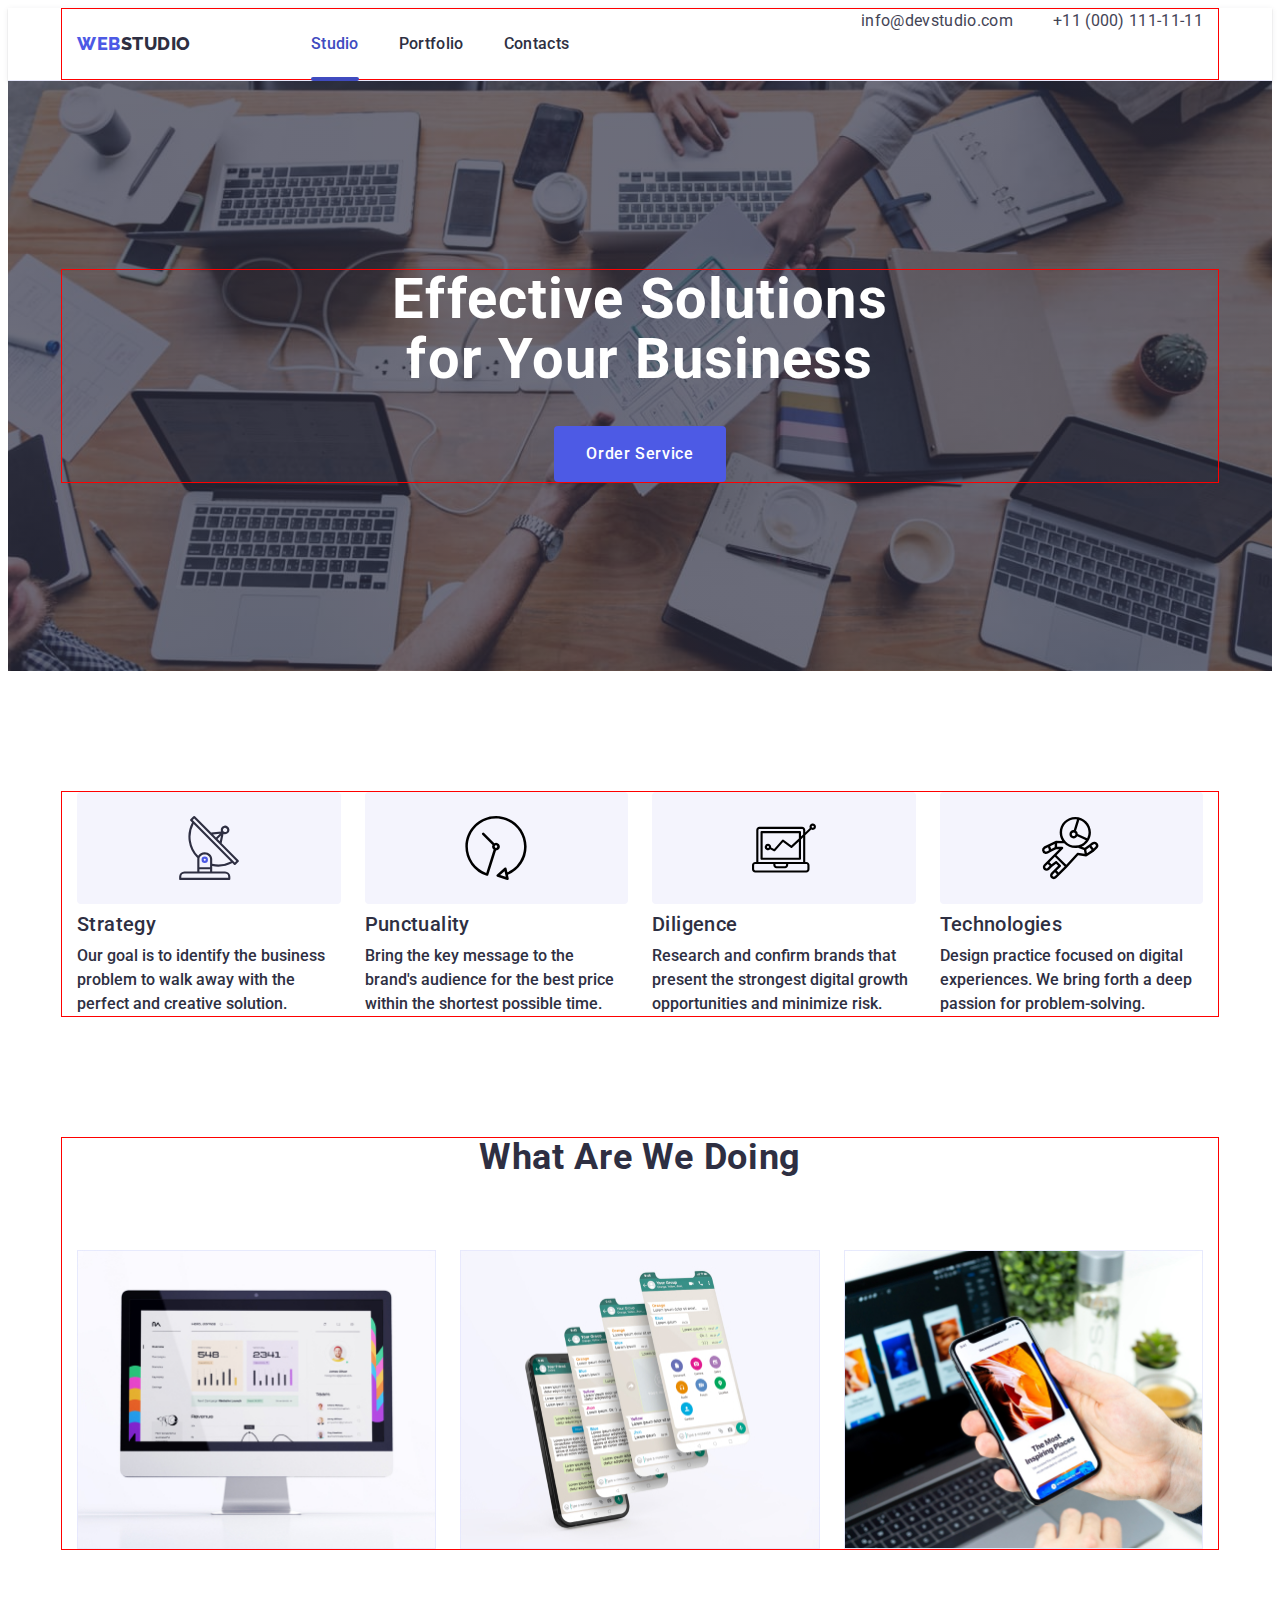
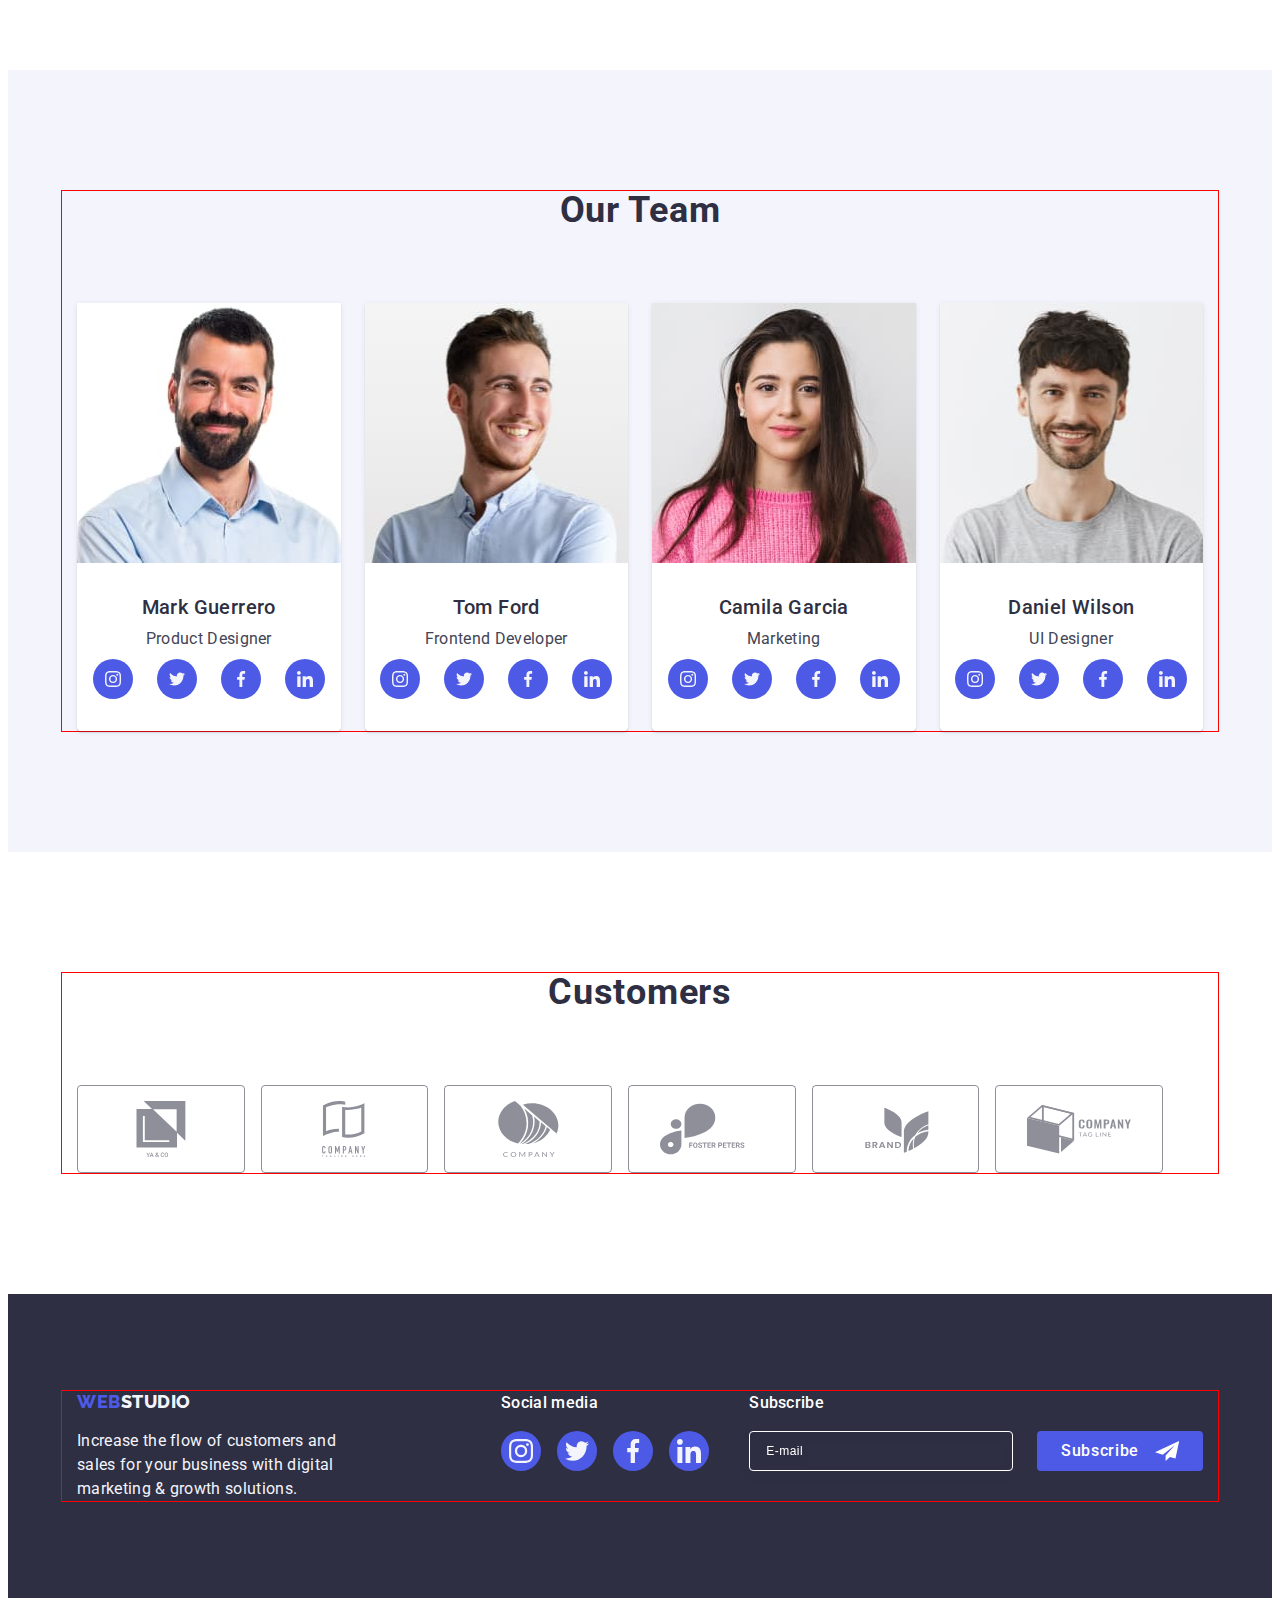
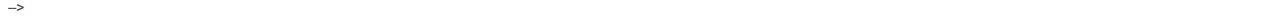
==== commit 74ab83d3: "last commit" ====
--- a/index.html
+++ b/index.html
@@ -13,7 +13,7 @@
 </head>
 
 <body>
-        <!-- <header class="header">
+        <header class="header">
             <div class="container header-container">
                 <nav class="header-navigation">
                     <a class="logo link" href="#">Web<span class="header-logo">Studio</span></a>
@@ -33,12 +33,17 @@
                             </li>
                         </ul>
                     </address>
+                    <button class="burger-btn" type="button">
+                        <svg class="burger-btn-svg" width="32" height="22">
+                            <use href="./images/icons.svg#icon-icon-menu"></use>
+                        </svg>
+                    </button>
                 </div>
-            </header> -->
+            </header>
             
             <main>
                 <!-- Hero -->
-                <!-- <section class="section-hero">
+                <section class="section-hero">
                     <div class="hero container">
                         <h1 class="hero-title">
                             Effective Solutions for Your Business
@@ -46,7 +51,7 @@
 
                         <button class="hero-btn" data-modal-open="" type="button">Order Service</button>
                     </div>
-                </section> -->
+                </section>
 
                 <!-- Section1 -->
                 <section class="techno">
@@ -94,31 +99,39 @@
                         </div>
                     </section>
                     <!-- Section2 -->
-                    <!-- <section class="doing">
+                    <section class="doing">
                         <div class="doing-container container">
                         <h2 class="doing-title">What are we doing</h2>
                             <ul class="doing-list list">
                                 <li class="doing-item">
-                                    <img class="doing-image" src="./images/img1.jpg" alt="photo1" width="360" height="300">
+                                    <img class="doing-image"
+                                    scrset="./images/img1.jpg 1x, ./images/what-1.jpg 2x"  
+                                    src="./images/img1.jpg" alt="photo1" width="360" height="300">
                                 </li>
                                 <li class="doing-item">
-                                    <img class="doing-image" src="./images/img2.jpg" alt="photo2" width="360" height="300">
+                                    <img class="doing-image" 
+                                    scrset="./images/img2.jpg 1x, ./images/what-2.jpg 2x"  
+                                    src="./images/img2.jpg" alt="photo2" width="360" height="300">
                                 </li>
                                 <li class="doing-item">
-                                    <img class="doing-image" src="./images/img3.jpg" alt="photo3"
+                                    <img class="doing-image" 
+                                    scrset="./images/img3.jpg 1x, ./images/what-3.jpg 2x"  
+                                    src="./images/img3.jpg" alt="photo3"
                                     width="360" height="300">
                                 </li>
                             </ul>
                         </div>
-                    </section> -->
+                    </section>
 
                     <!-- Section3 -->
-                    <!-- <section class="team">
-                        <div class="container">
+                    <section class="team">
+                        <div class="team-container container">
                         <h2 class="team-title">Our Team</h2>
                             <ul class="team-list list">
                                 <li class="team-item">
-                                    <img class="team-image" src="./images/photo1.jpg" alt="photomen" width="264" height="260">
+                                    <img class="team-image"
+                                    scrset="./images/photo1.jpg 1x, ./images/tim-1.jpg 2x"
+                                     src="./images/photo1.jpg" alt="photomen" width="264" height="260">
                                     <div class="team-inner">
                                         <h3 class="team-title-less">Mark Guerrero</h3>
                                         <p class="team-text">Product Designer</p>
@@ -155,7 +168,7 @@
                                     </div>
                                 </li>
                                 <li class="team-item">
-                                    <img class="team-image" src="./images/photo2.jpg" alt="photoboy" width="264" height="260">
+                                    <img class="team-image" scrset="./images/photo2.jpg 1x, ./images/tim-2.jpg 2x"     src="./images/photo2.jpg" alt="photoboy" width="264" height="260">
                                     <div class="team-inner">
                                         <h3 class="team-title-less">Tom Ford</h3>
                                         <p class="team-text">Frontend Developer</p>
@@ -192,7 +205,9 @@
                                     </div>
                                 </li>
                                 <li class="team-item">
-                                    <img class="team-image" src="./images/photo3.jpg" alt="photodgirl" width="264" height="260">
+                                    <img class="team-image"              
+                                    scrset="./images/photo3.jpg 1x, ./images/tim-3.jpg 2x"  
+                                    src="./images/photo3.jpg" alt="photodgirl" width="264" height="260">
                                     <div class="team-inner">
                                         <h3 class="team-title-less">Camila Garcia</h3>
                                         <p class="team-text">Marketing</p>
@@ -229,7 +244,9 @@
                                     </div>
                                 </li>
                                 <li class="team-item">
-                                    <img class="team-image" src="./images/photo4.jpg" alt="photoboy" width="264" height="260">
+                                    <img class="team-image" 
+                                    scrset="./images/photo4.jpg 1x, ./images/tim-4.jpg 2x"  
+                                    src="./images/photo4.jpg" alt="photoboy" width="264" height="260">
                                     <div class="team-inner">
                                         <h3 class="team-title-less">Daniel Wilson</h3>
                                         <p class="team-text">UI Designer</p>
@@ -267,7 +284,7 @@
                                 </li>
                             </ul>
                         </div>
-                    </section> -->
+                    </section>
 
                     <!-- Customers -->
                     <section class="section customers">
--- a/css/styles.css
+++ b/css/styles.css
@@ -26,7 +26,7 @@
 }
 img{
     display: block;
-    max-width: 100%;
+    width: 100%;
     height: auto;
 }
 
@@ -79,12 +79,14 @@
     align-items: center;
 
 }
+/* .header-list{
+    display: flex;
+    gap: 40px;
+    
+} */
 .header-list{
-    display: flex;
-    gap: 40px;
-    
-}
-
+    display: none;
+}
 
 .header-logo{
     font-family: 'Raleway', sans-serif;
@@ -105,11 +107,13 @@
     text-transform: uppercase;
     color: var(--primary-color);
     /* margin-right: 76px; */
-    
-   
-}
-
-
+}
+.burger-btn{
+    margin: 24px 0;
+    background-color: transparent;
+    border: none;
+}
+/* 
 .header-link{
     font-weight: 500;
     font-size: 16px;
@@ -140,9 +144,11 @@
     background-color: var(--second-color);
     border-radius: 2px;
 }
-
-
-
+ */
+.adress{
+    display: none;
+}
+/* 
 .adress{
     display: flex;
     font-style: normal;
@@ -165,36 +171,44 @@
 .adress-link:hover,
 .adress-link:focus{
     color: var(--second-color);
-}
+} */
 
 /* -------------------HERO---------------------------------------- */
 
 .section-hero{
-  padding: 188px 0;
+  padding: 112px 0;
   background: var(--title-color);
   background-image:
   linear-gradient(rgba(46, 47, 66, 0.7),
   rgba(46, 47, 66, 0.7)),
-     url(../images/people-office.jpg);
+     url(../images/Dark-bg-mob.jpg);
   background-repeat: no-repeat;
   background-position: center;
   background-size: cover;
   max-width: 1440px;
   margin: 0 auto;
- 
-}
-
+}
+@media (min-device-pixel-ratio: 2),
+    (min-resolution: 192dpi),
+    (min-resolution: 2dppx){
+        .section-hero{
+            background-image:
+            linear-gradient(rgba(46, 47, 66, 0.7),
+            rgba(46, 47, 66, 0.7)),
+               url(../images/Dark-bg-mob-2.jpg);  
+        }
+    }
 .hero-title{
     font-weight: 700;
-    font-size: 56px;
-    line-height: 1.07;
+    font-size: 36px;
+    line-height: 1.1;
     text-align: center;
-    letter-spacing: 0.02em;
+    letter-spacing: 0.72px;
     color: var(--main-color);
-    max-width: 496px;
+    max-width: 320px;
     margin-left: auto;
     margin-right: auto;
-    margin-bottom: 48px;
+    margin-bottom: 72px;
    
 }
 
@@ -271,11 +285,17 @@
     line-height: 1.5;
     letter-spacing: 0.32;
     color: var(--title-color);
-     margin-bottom: 72px;
+    /* margin-bottom: 72px;  */
     font-weight: 500;
 }
+.techno-item:not(:last-child){
+    margin-bottom: 72px;
+}
 
 /* ----------------------------DOING------------------------- */
+.doing{
+    display: none;
+}
 .doing{
     padding-bottom: 120px;
 }
@@ -293,13 +313,22 @@
 /* -------------------TEAM-------------------------- */
 .team{
     background-color: var(--btn-color);
-    padding: 120px 0;
+    padding: 96px 0;
+}
+.team-container{
+    max-width: 296px;
+    height: auto;
 }
 .team-list{
-    display: flex;
+    /* display: flex;
     flex-wrap: wrap;
-    gap: 24px;
-}
+    gap: 24px; */
+    display: flex;
+    flex-wrap: wrap;
+    flex-direction: column;
+    gap: 72px;
+}
+
 .team-icon{
     display: flex;
     justify-content: center;
@@ -328,13 +357,15 @@
 }
 .team-item{
     background-color: var(--main-color);
-    width: calc((100% - 72px) / 4);
+    /* width: calc((100% - 72px) / 4); */
     border-radius: 0px 0px 4px 4px;
     box-shadow: 0px 1px 6px rgba(46, 47, 66, 0.08), 0px 1px 1px rgba(46, 47, 66, 0.16), 0px 2px 1px rgba(46, 47, 66, 0.08);
 
 }
 .team-inner{
     padding: 32px 0;
+
+  
 }
 .customers-title,
 .doing-title,
@@ -369,6 +400,7 @@
     text-align: center;
     margin-bottom: 8px;;
 }
+
 /* -------------CUSTOMERS------------- */
 .customers{
     padding: 96px 0;
@@ -559,18 +591,25 @@
     
 /* -----------PORTFOLIO--------------     */
 .section-top{
-    padding-top: 96px;
-    padding-bottom: 120px;
-}
-
-.filters-list{
+    /* padding-top: 96px;
+    padding-bottom: 120px; */
+    padding-top: 48px;
+   
+}
+
+/* .filters-list{
     display: flex;
     justify-content: center;
     gap: 24px;
     margin-bottom: 72px;
-  
-}
-
+} */
+.filters-list{
+    display: flex;
+    flex-wrap: wrap;
+    column-gap: 24px;
+    row-gap: 16px;
+    margin-bottom: 46px;
+}
 
 .filters-btn{
     font-family: "Roboto", sans-serif;
@@ -884,7 +923,106 @@
       padding-left: 15px;
       padding-right: 15px;
     }
+    /* ---HEADER---- */
+    .header-container{
+        height: 72px;
+    }
+    .header-list{
+        display: flex;
+        margin-left: 120px;
+        gap: 40px;
+    }
+    
+    .header-link{
+        font-weight: 500;
+        font-size: 16px;
+        line-height: 1.5;
+        letter-spacing: 0.02em;
+        color: var(--title-color);
+        text-decoration: none;
+        padding-top: 24px;
+        padding-bottom: 24px;
+        display: block;
+        transition: color var(--transition);
+    }
+    .header-link:hover,
+    .header-link:focus{
+        color: var(--second-color); 
+    }
+    .activ{
+        position: relative;
+        color: var(--second-color);
+    }
+    .activ::after{
+        content: "";
+        position: absolute;
+        width: 100%;
+        height:4px;
+        left: 0;
+        bottom: -1px;
+        background-color: var(--second-color);
+        border-radius: 2px;
+    }
+    .adress{
+        display: flex;
+        font-style: normal;
+        /* align-items: center; */
+        margin-left: 120px;
+       flex-direction: column;
+       flex-wrap: wrap;
+       gap: 12px;
+    
+    }
+    .adress-list{
+        display: flex;
+        gap: 40px;
+    
+        
+    }
+    .adress-link{
+        font-size: 16px;
+        line-height: 1.5;
+        letter-spacing: 0.02em;
+        color: var(--subtitle-color);
+        transition: color var(--transition);
+    }
+    .adress-link:hover,
+    .adress-link:focus{
+        color: var(--second-color);
+    }
+    .burger-btn{
+        display: none;
+    }
+    
+/* ----HERO----- */
+
+.section-hero{
+    
+    background-image:
+    linear-gradient(rgba(46, 47, 66, 0.7),
+    rgba(46, 47, 66, 0.7)),
+       url(../images/Dark-bg-tab.jpg);
+}
+@media (min-device-pixel-ratio: 2),
+    (min-resolution: 192dpi),
+    (min-resolution: 2dppx){
+        .section-hero{
+            background-image:
+            linear-gradient(rgba(46, 47, 66, 0.7),
+            rgba(46, 47, 66, 0.7)),
+               url(../images/Dark-bg-tab-2.jpg);  
+        }
+    }
+    .hero-title{
+        font-size: 56px;
+        line-height: 1.07;
+        letter-spacing: 1.12px;
+        max-width: 496px;
+        margin-bottom: 36px;
+    }
+
     /* --------TECHNO---------- */
+
     .techno-list{
         column-gap: 24px;
         row-gap: 72px;
@@ -898,16 +1036,59 @@
     .techno-text{
         margin-bottom: 0;
     }
+    .techno-item:not(:last-child){
+        margin-bottom: unset;
+    }
+    /* ---TEAM----- */
+    
+    .team-list{
+        column-gap: 24px;
+       
+        flex-direction: unset;
+    }
+    .team-item{
+        width: calc((100% - 24px) / 2);
+    }
+
+
+    /* ----CUSTOMERS----- */
+    
     .customers-item{
         flex-basis: calc((100% - 48px) / 3);
     }
     /* ------FOOTER------ */
     .footer-wrap{
-        max-width: 584px;
+        /* max-width: 584px; */
         flex-direction: row;
         flex-wrap: wrap;
+        align-items: baseline;
         gap: 72px 24px;
     }
+    .footer-form{
+        flex-direction: row;
+    }
+    .footer-desc{
+        margin-right: auto;
+    }
+    .footer-input{
+        width: 264px;
+        margin-bottom: 0;
+        margin-right: 24px;
+    }
+
+    /* ----PORTFOLIO----- */
+    .section-top{
+        padding-top: 64px;
+    }
+    .filters-list{
+        display: flex;
+        justify-content: center;
+        gap: 24px;
+        margin-bottom: 64px;
+    }
+    
+    
+
     
     }
     
@@ -921,6 +1102,26 @@
       /* padding-left: 15px;
       padding-right: 15px; */
     }
+    /* ---HERO---- */
+    
+.section-hero{
+    padding: 188px 0;
+    background-image:
+    linear-gradient(rgba(46, 47, 66, 0.7),
+    rgba(46, 47, 66, 0.7)),
+       url(../images/people-office-dec.jpg);
+}
+@media (min-device-pixel-ratio: 2),
+    (min-resolution: 192dpi),
+    (min-resolution: 2dppx){
+        .section-hero{
+            background-image:
+            linear-gradient(rgba(46, 47, 66, 0.7),
+            rgba(46, 47, 66, 0.7)),
+               url(../images/people-office-dec-2.jpg);  
+        }
+    }
+/* ---TECHNO---- */
     .techno-icon{
         display: flex;
         justify-content: center;
@@ -948,7 +1149,19 @@
         font-weight: 500;
         line-height: 1.2;
         letter-spacing: 0.4px;
-    } 
+    }
+    /* ----DOING----- */
+    .doing{
+        display: block;
+    }
+    /* ----TEAM-----  */
+    .team{
+        padding: 120px 0;
+    }
+    .team-item{
+        width: calc((100% - 72px) / 4);
+    }
+
 /* ----CUSTOMERS----- */
     .customers-item{
         flex-basis: calc((100% - 120px) / 6);
@@ -960,12 +1173,21 @@
     .footer-wrap{
         flex-direction: row;
         justify-content: space-between;
-    }
-}
-    
-    
-
-
-
-
-
+        gap: unset;
+    }
+    .footer-box{
+        align-items: unset;
+        margin-right: 120px;
+    }
+    .footer-social{
+        align-items: unset;
+       
+    }
+}
+    
+    
+
+
+
+
+
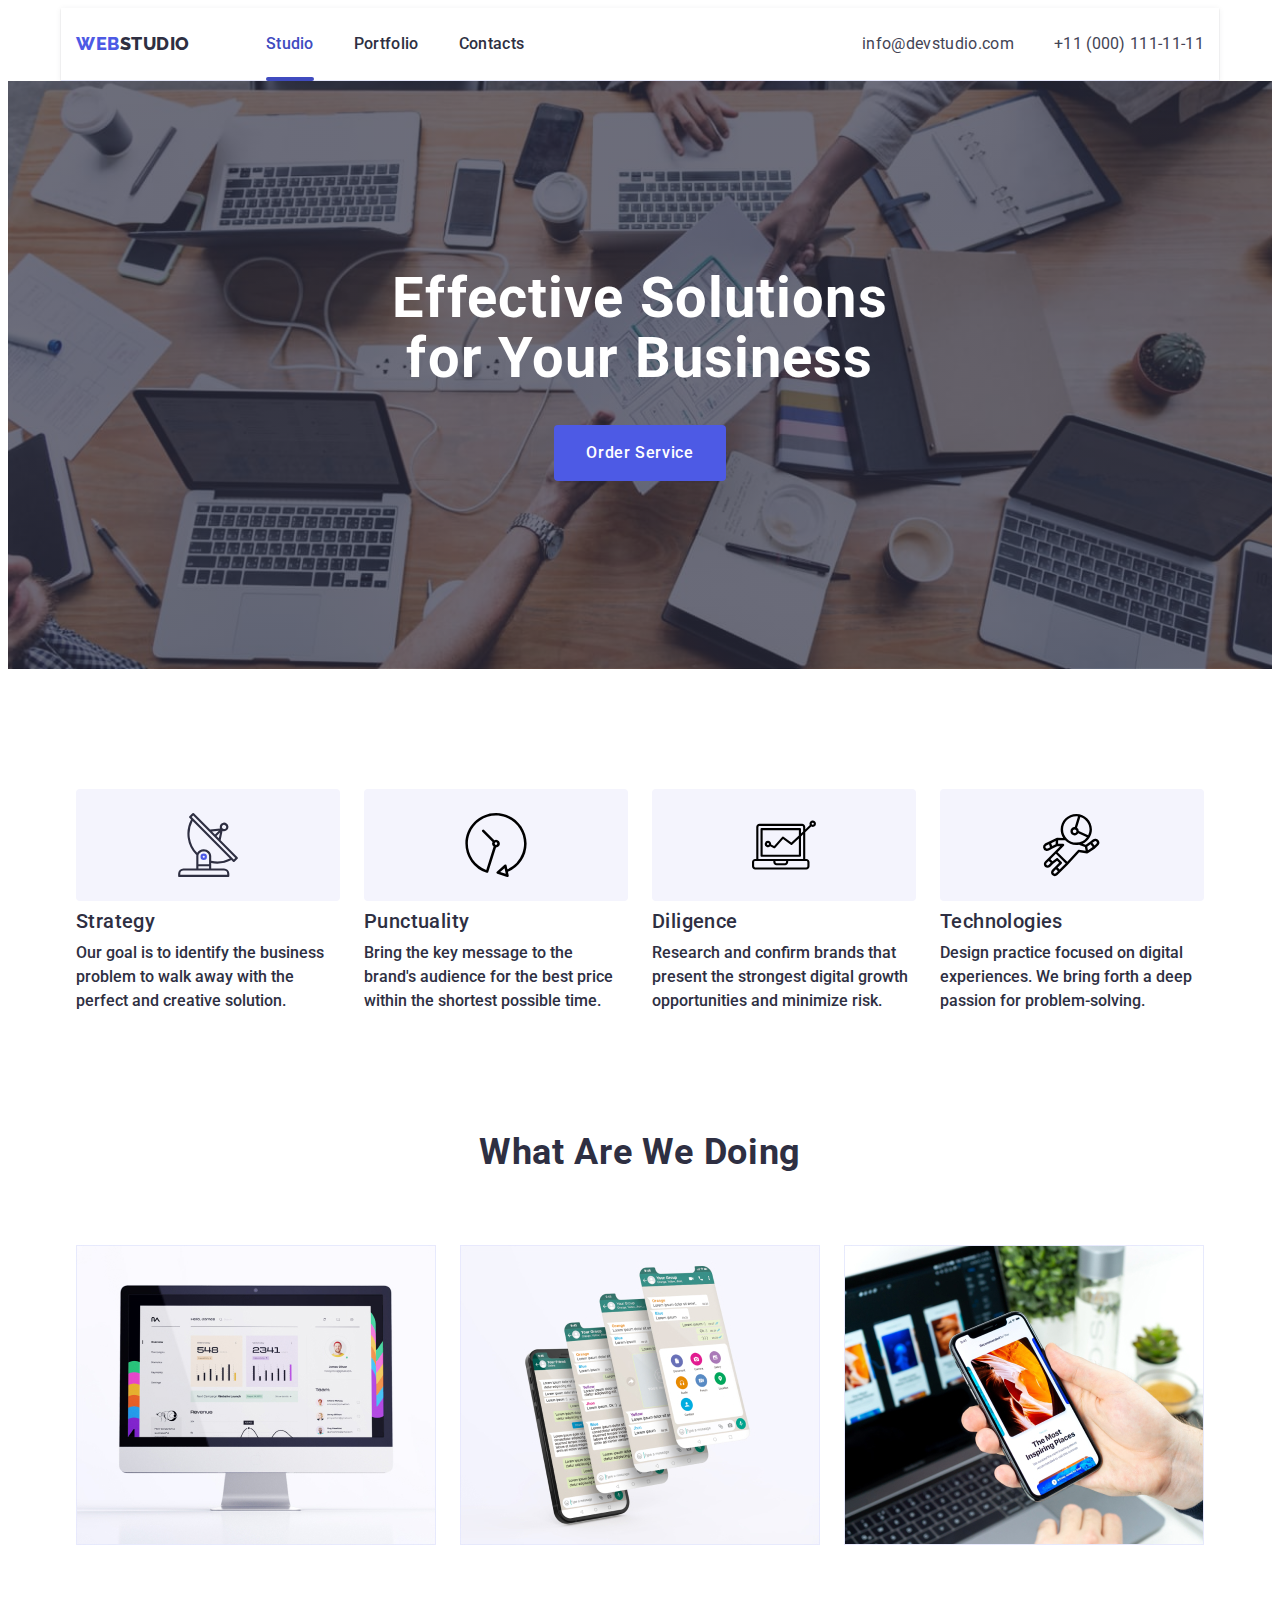
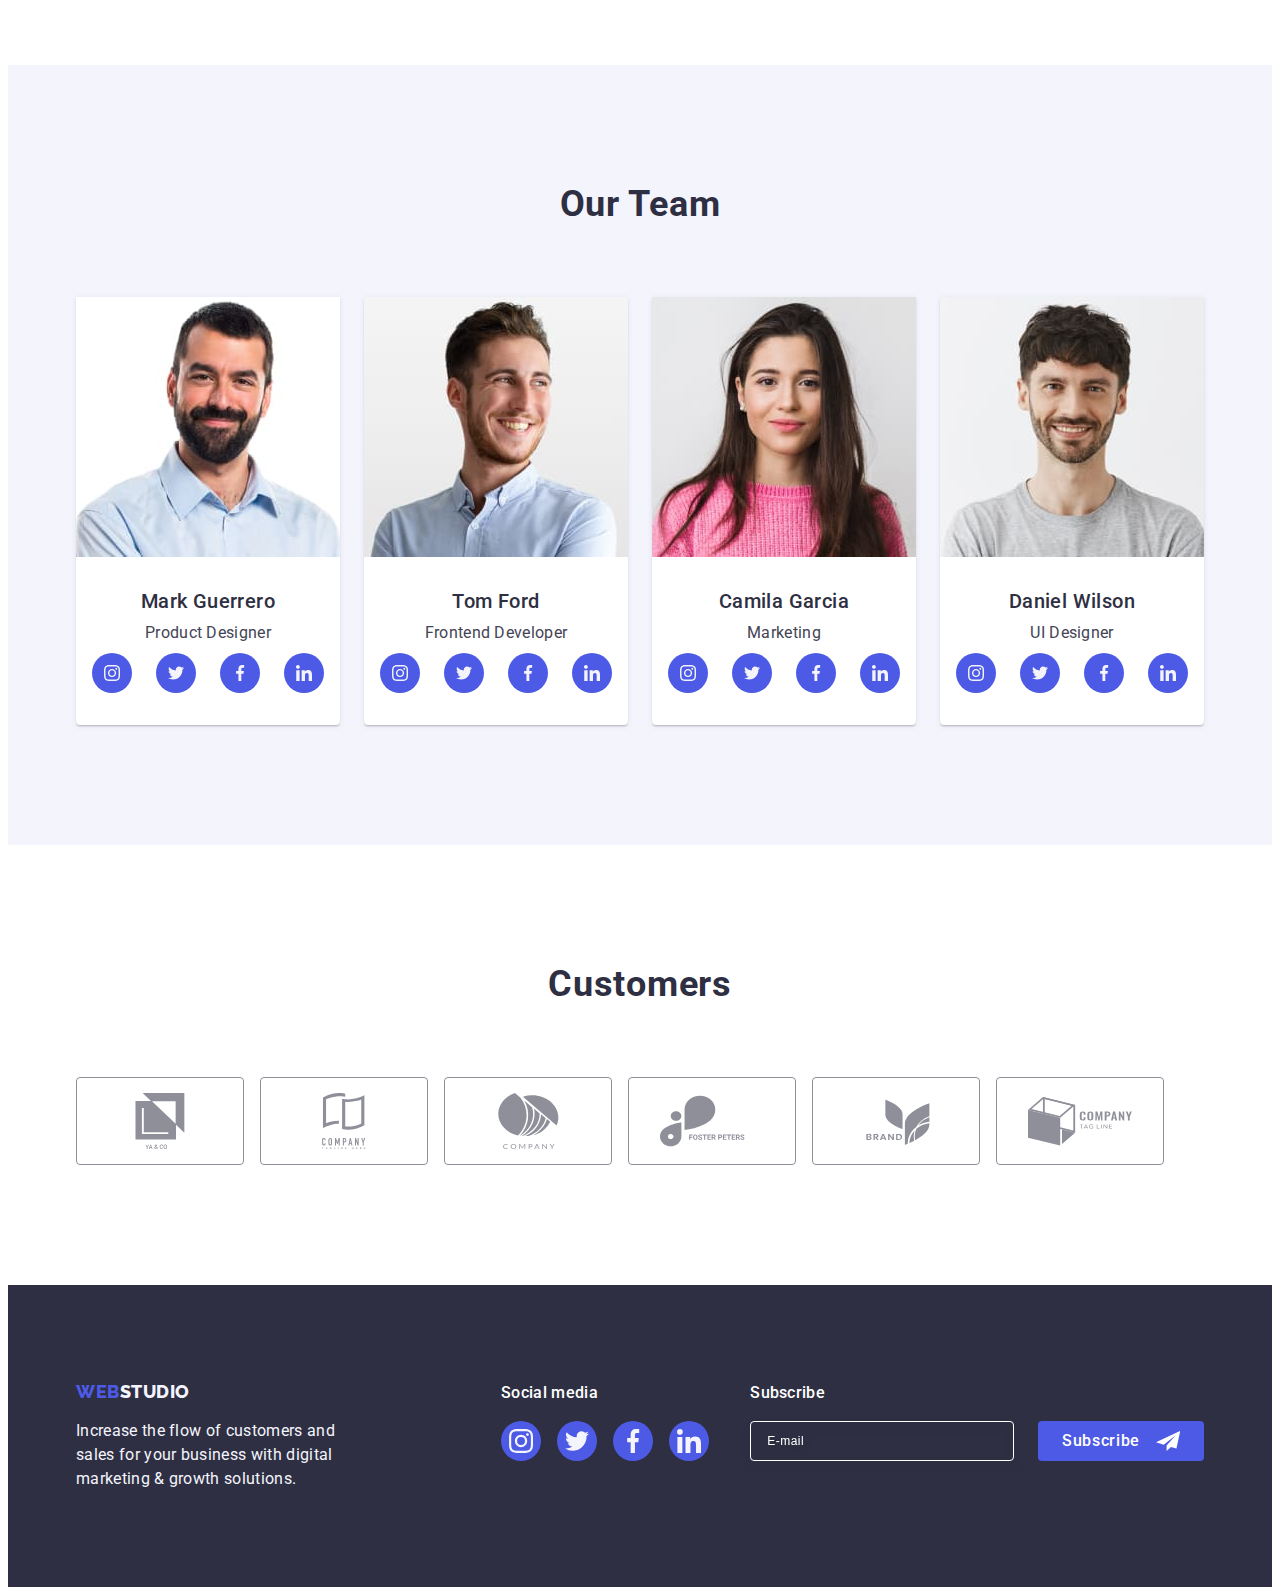
==== commit 369a76d0: "last commit" ====
--- a/index.html
+++ b/index.html
@@ -13,8 +13,8 @@
 </head>
 
 <body>
-        <header class="header">
-            <div class="container header-container">
+        <header class="header container">
+            <div class="header-container">
                 <nav class="header-navigation">
                     <a class="logo link" href="#">Web<span class="header-logo">Studio</span></a>
                     <ul class="header-list list">
@@ -23,7 +23,7 @@
                         <li class="header-item"><a class="header-link link" href="">Contacts</a></li>
                     </ul>
                     </nav>
-                    <address class="adress">
+                    <address class="header-adress adress">
                         <ul class="adress-list list" >
                             <li class="adress-item">
                                 <a class="adress-link link" href="mailto:info@devstudio.com">info@devstudio.com</a>
@@ -33,11 +33,64 @@
                             </li>
                         </ul>
                     </address>
-                    <button class="burger-btn" type="button">
+                    <button class="open-burger-btn" type="button" data-menu-open>
                         <svg class="burger-btn-svg" width="32" height="22">
                             <use href="./images/icons.svg#icon-icon-menu"></use>
                         </svg>
                     </button>
+                </div>
+                <!-- ---BURGER---------- -->
+                <div class="burger-meny" data-menu>
+                    <div>
+                        <button class="close-burger-btn" type="button" data-menu-close><svg class="modal-btn-svg" width="8" height="8">
+                            <use href="./images/icons.svg#icon-krest"></use>
+                        </svg></button>
+                        <ul class="burger-list list">
+                            <li class="burger-item"><a class="header-link link activ mob-current" href="./index.html"> Studio</a></li>
+                            <li class="burger-item"><a class="header-link link" href="./portfolio.html">Portfolio</a></li>
+                            <li class="burger-item"><a class="header-link link" href="">Contacts</a></li>
+                        </ul>
+                    </div>
+                    <address class="burger-adress adress">
+                        <ul class="burger-adress-list list" >
+                            <li class="burger-adress-item">
+                                <a class="burger-tell-link link" href="tel:+110001111111">+11 (000) 111-11-11</a>
+                            </li>
+                            <li class="burger-adress-item">
+                                <a class="burger-adress-link link" href="mailto:info@devstudio.com">info@devstudio.com</a>
+                            </li>
+                        </ul>
+                    </address>
+                    <ul class="team-icon list burger-soc">
+                        <li class="icon-item">
+                            <a class="icon-link link" href="" target="_blank" rel="noopener no-referrer">
+                                <svg class="icon-soc" width="16" height="16">
+                                    <use href="./images/icons.svg#icon-instagram-2"></use>
+                                </svg>
+                            </a>
+                        </li>
+                        <li class="icon-item">
+                            <a class="icon-link link" href="" target="_blank" rel="noopener no-referrer">
+                                <svg class="icon-soc" width="16" height="16">
+                                    <use href="./images/icons.svg#icon-twitter-1"></use>
+                                </svg>
+                            </a>
+                        </li>
+                        <li class="icon-item">
+                            <a class="icon-link link" href="" target="_blank" rel="noopener no-referrer">
+                                <svg class="icon-soc" width="16" height="16">
+                                    <use href="./images/icons.svg#icon-facebook-1"></use>
+                                </svg>
+                            </a>
+                        </li>
+                        <li class="icon-item">
+                            <a class="icon-link link" href="" target="_blank" rel="noopener no-referrer">
+                                <svg class="icon-soc" width="16" height="16">
+                                    <use href="./images/icons.svg#icon-linkedin-1"></use>
+                                </svg>
+                            </a>
+                        </li>
+                    </ul>
                 </div>
             </header>
             
@@ -105,17 +158,17 @@
                             <ul class="doing-list list">
                                 <li class="doing-item">
                                     <img class="doing-image"
-                                    scrset="./images/img1.jpg 1x, ./images/what-1.jpg 2x"  
+                                    srcset="./images/img1.jpg 1x, ./images/what-1.jpg 2x"  
                                     src="./images/img1.jpg" alt="photo1" width="360" height="300">
                                 </li>
                                 <li class="doing-item">
                                     <img class="doing-image" 
-                                    scrset="./images/img2.jpg 1x, ./images/what-2.jpg 2x"  
+                                    srcset="./images/img2.jpg 1x, ./images/what-2.jpg 2x"  
                                     src="./images/img2.jpg" alt="photo2" width="360" height="300">
                                 </li>
                                 <li class="doing-item">
                                     <img class="doing-image" 
-                                    scrset="./images/img3.jpg 1x, ./images/what-3.jpg 2x"  
+                                    srcset="./images/img3.jpg 1x, ./images/what-3.jpg 2x"  
                                     src="./images/img3.jpg" alt="photo3"
                                     width="360" height="300">
                                 </li>
@@ -130,7 +183,7 @@
                             <ul class="team-list list">
                                 <li class="team-item">
                                     <img class="team-image"
-                                    scrset="./images/photo1.jpg 1x, ./images/tim-1.jpg 2x"
+                                    srcset="./images/photo1.jpg 1x, ./images/tim-1.jpg 2x"
                                      src="./images/photo1.jpg" alt="photomen" width="264" height="260">
                                     <div class="team-inner">
                                         <h3 class="team-title-less">Mark Guerrero</h3>
@@ -168,7 +221,7 @@
                                     </div>
                                 </li>
                                 <li class="team-item">
-                                    <img class="team-image" scrset="./images/photo2.jpg 1x, ./images/tim-2.jpg 2x"     src="./images/photo2.jpg" alt="photoboy" width="264" height="260">
+                                    <img class="team-image" srcset="./images/photo2.jpg 1x, ./images/tim-2.jpg 2x"     src="./images/photo2.jpg" alt="photoboy" width="264" height="260">
                                     <div class="team-inner">
                                         <h3 class="team-title-less">Tom Ford</h3>
                                         <p class="team-text">Frontend Developer</p>
@@ -206,7 +259,7 @@
                                 </li>
                                 <li class="team-item">
                                     <img class="team-image"              
-                                    scrset="./images/photo3.jpg 1x, ./images/tim-3.jpg 2x"  
+                                    srcset="./images/photo3.jpg 1x, ./images/tim-3.jpg 2x"  
                                     src="./images/photo3.jpg" alt="photodgirl" width="264" height="260">
                                     <div class="team-inner">
                                         <h3 class="team-title-less">Camila Garcia</h3>
@@ -245,7 +298,7 @@
                                 </li>
                                 <li class="team-item">
                                     <img class="team-image" 
-                                    scrset="./images/photo4.jpg 1x, ./images/tim-4.jpg 2x"  
+                                    srcset="./images/photo4.jpg 1x, ./images/tim-4.jpg 2x"  
                                     src="./images/photo4.jpg" alt="photoboy" width="264" height="260">
                                     <div class="team-inner">
                                         <h3 class="team-title-less">Daniel Wilson</h3>
@@ -444,7 +497,8 @@
                             <button class="botton-btn" type="submit">Send </button>
                         </form>
                     </div>
-                </div> -->
+                </div>
                 <script src="./js/modal.js"></script>
+                <script src="./js/menu.js"></script>
             </body>
             </html>--- a/css/styles.css
+++ b/css/styles.css
@@ -66,12 +66,10 @@
     margin: 0 auto;
 } */
 
-  
 .header-container{
     display: flex;
     justify-content: space-between;
-
-    
+    padding: 24px 0;
 }
 .header-navigation{
     list-style: none;
@@ -108,11 +106,7 @@
     color: var(--primary-color);
     /* margin-right: 76px; */
 }
-.burger-btn{
-    margin: 24px 0;
-    background-color: transparent;
-    border: none;
-}
+
 /* 
 .header-link{
     font-weight: 500;
@@ -130,10 +124,13 @@
 .header-link:focus{
     color: var(--second-color); 
 }
+
+
 .activ{
     position: relative;
     color: var(--second-color);
 }
+/* 
 .activ::after{
     content: "";
     position: absolute;
@@ -143,9 +140,9 @@
     bottom: -1px;
     background-color: var(--second-color);
     border-radius: 2px;
-}
- */
-.adress{
+} */
+ 
+.header-adress{
     display: none;
 }
 /* 
@@ -315,10 +312,7 @@
     background-color: var(--btn-color);
     padding: 96px 0;
 }
-.team-container{
-    max-width: 296px;
-    height: auto;
-}
+
 .team-list{
     /* display: flex;
     flex-wrap: wrap;
@@ -364,8 +358,6 @@
 }
 .team-inner{
     padding: 32px 0;
-
-  
 }
 .customers-title,
 .doing-title,
@@ -380,7 +372,9 @@
     margin-bottom: 72px;
 }
 
-    
+.team-image{
+    max-width: 100%;
+}  
 
 .team-title-less{
     font-weight: 500;
@@ -635,17 +629,12 @@
     box-shadow: 0px 3px 1px rgba(0, 0, 0, 0.1), 0px 2px 1px rgba(0, 0, 0, 0.08), 0px 2px 2px rgba(0, 0, 0, 0.12);
 
 }
- 
-
-
 
 .card-set{
     display: flex;
     flex-wrap: wrap;
     row-gap: 48px;
     column-gap: 24px;
-
-    
 }
 .card-wrap{
     position:relative;
@@ -914,8 +903,100 @@
     padding-right: 16px;
     margin-left: auto;
     margin-right: auto;
-    border: 1px solid red;
+    /* border: 1px solid red; */
   }
+
+  .team-container{
+    max-width: 296px;
+    height: auto;
+}
+/* ----BURGER---- */
+.burger-meny{
+    z-index: 2;
+    position: fixed;
+    top: 0;
+    left: 0;
+    width: 100%;
+    height: 100%;
+    background-color: var(--main-color);
+    box-shadow: 0px 1px 6px 0px rgba(46, 47, 66, 0.08), 0px 1px 1px 0px rgba(46, 47, 66, 0.16), 0px 2px 1px 0px rgba(46, 47, 66, 0.08);
+    padding: 24px 24px 40px 40px;
+    display: flex;
+    flex-direction: column;
+    justify-content: space-between;
+    overflow: auto;
+}
+.burger-item:not(:last-child){
+    margin-bottom: 40px;
+}
+.open-burger-btn{
+    background-color: transparent;
+    border: none;
+    display: flex;
+    justify-content: center;
+}
+.close-burger-btn{
+    display: block;
+    margin-left: auto;
+    background-color: transparent;
+    border: none;
+    margin-bottom: 32px;
+}
+.header-link{
+    font-size: 36px;
+    font-weight: 700;
+    line-height: 1.1;
+    letter-spacing: 0.72px;
+    text-transform: capitalize;
+    color: var(--title-color);
+}
+.burger-adress{
+    display: flex;
+    font-style: normal;
+    align-items: center;
+}
+.burger-adress-list{
+    display: flex;
+    gap: 12px;
+    flex-direction: column;
+    flex-wrap: wrap;
+}
+
+.burger-adress-link{
+    font-size: 20px;
+    font-weight: 500;
+    line-height: 1.2;
+    letter-spacing: 0.4px;
+    color: var(--subtitle-color);
+    transition: color var(--transition);
+}
+
+.burger-adress-link:hover,
+.burger-adress-link:focus{
+    color: var(--second-color);
+}
+.burger-tell-link{
+    font-size: 36px;
+    font-family: Roboto;
+    font-weight: 700;
+    line-height: 1.1;
+    letter-spacing: 0.72px;
+    text-transform: capitalize;
+    color: var(--primary-color);
+}
+.burger-soc{
+    justify-content: flex-start;
+}
+.mob-current{
+    position: relative;
+    color: var(--second-color);
+}
+
+@media screen and (max-width: 427px) {
+.burger-tell-link{
+    font-size: 24px;
+}
+    }
 
 @media screen and (min-width: 768px) {
     .container {
@@ -924,15 +1005,17 @@
       padding-right: 15px;
     }
     /* ---HEADER---- */
+    .burger-meny{
+        display: none;
+    }
     .header-container{
-        height: 72px;
+        padding: 0;
     }
     .header-list{
         display: flex;
         margin-left: 120px;
         gap: 40px;
     }
-    
     .header-link{
         font-weight: 500;
         font-size: 16px;
@@ -949,35 +1032,18 @@
     .header-link:focus{
         color: var(--second-color); 
     }
-    .activ{
-        position: relative;
-        color: var(--second-color);
-    }
-    .activ::after{
-        content: "";
-        position: absolute;
-        width: 100%;
-        height:4px;
-        left: 0;
-        bottom: -1px;
-        background-color: var(--second-color);
-        border-radius: 2px;
-    }
-    .adress{
+    
+    .header-adress{
         display: flex;
         font-style: normal;
-        /* align-items: center; */
-        margin-left: 120px;
-       flex-direction: column;
-       flex-wrap: wrap;
-       gap: 12px;
+        align-items: center;
     
     }
     .adress-list{
         display: flex;
-        gap: 40px;
-    
-        
+        gap: 12px;
+        flex-direction: column;
+        flex-wrap: wrap;
     }
     .adress-link{
         font-size: 16px;
@@ -990,7 +1056,22 @@
     .adress-link:focus{
         color: var(--second-color);
     }
-    .burger-btn{
+    .activ{
+        position: relative;
+        color: var(--second-color);
+    }
+    .activ::after{
+        content: "";
+        position: absolute;
+        width: 100%;
+        height: 4px;
+        left: 0;
+        bottom: -1px;
+        background-color: var(--second-color);
+        border-radius: 2px;
+
+    }
+    .open-burger-btn{
         display: none;
     }
     
@@ -1087,9 +1168,6 @@
         margin-bottom: 64px;
     }
     
-    
-
-    
     }
     
     
@@ -1102,6 +1180,16 @@
       /* padding-left: 15px;
       padding-right: 15px; */
     }
+    /* ---HEADER---- */
+    .adress-list{
+       gap: 40px;
+        flex-direction: unset;
+        flex-wrap: unset;
+    }
+    .header-list{
+        margin-left: 76px;
+    }
+      
     /* ---HERO---- */
     
 .section-hero{
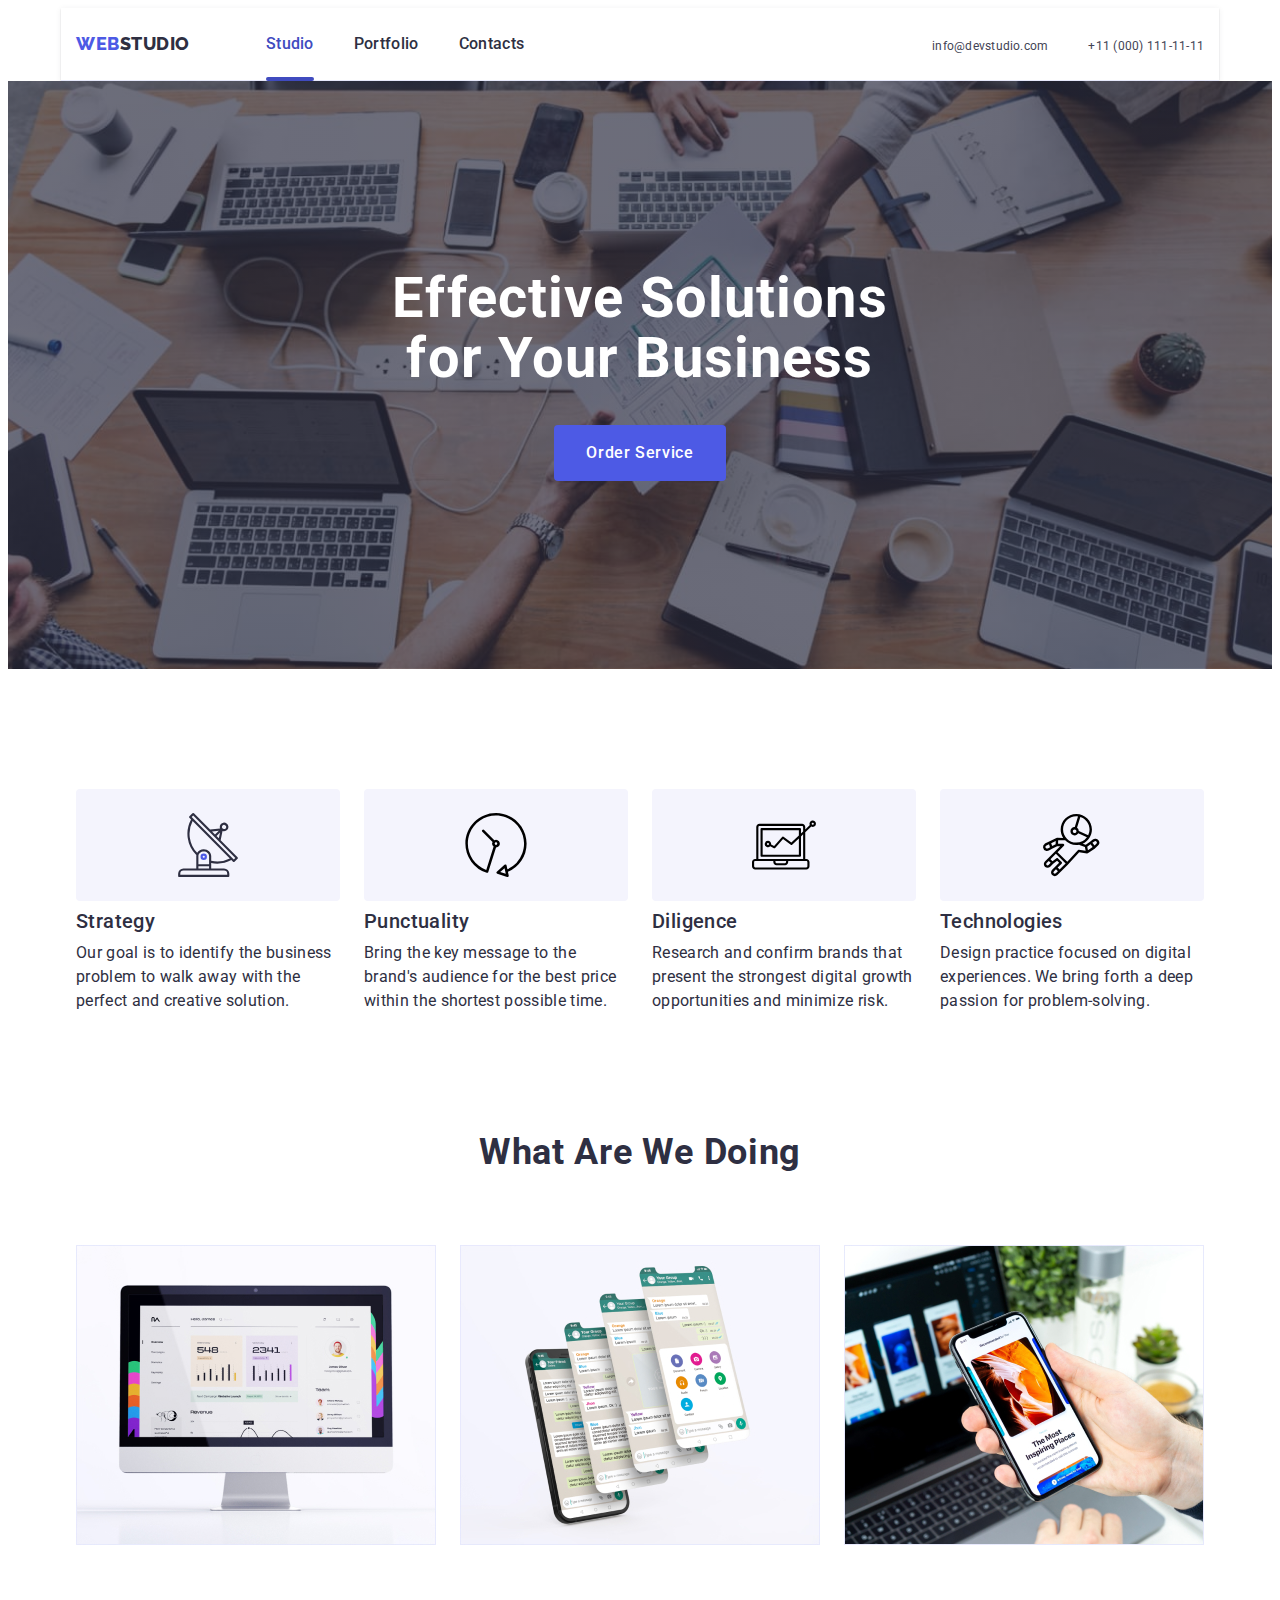
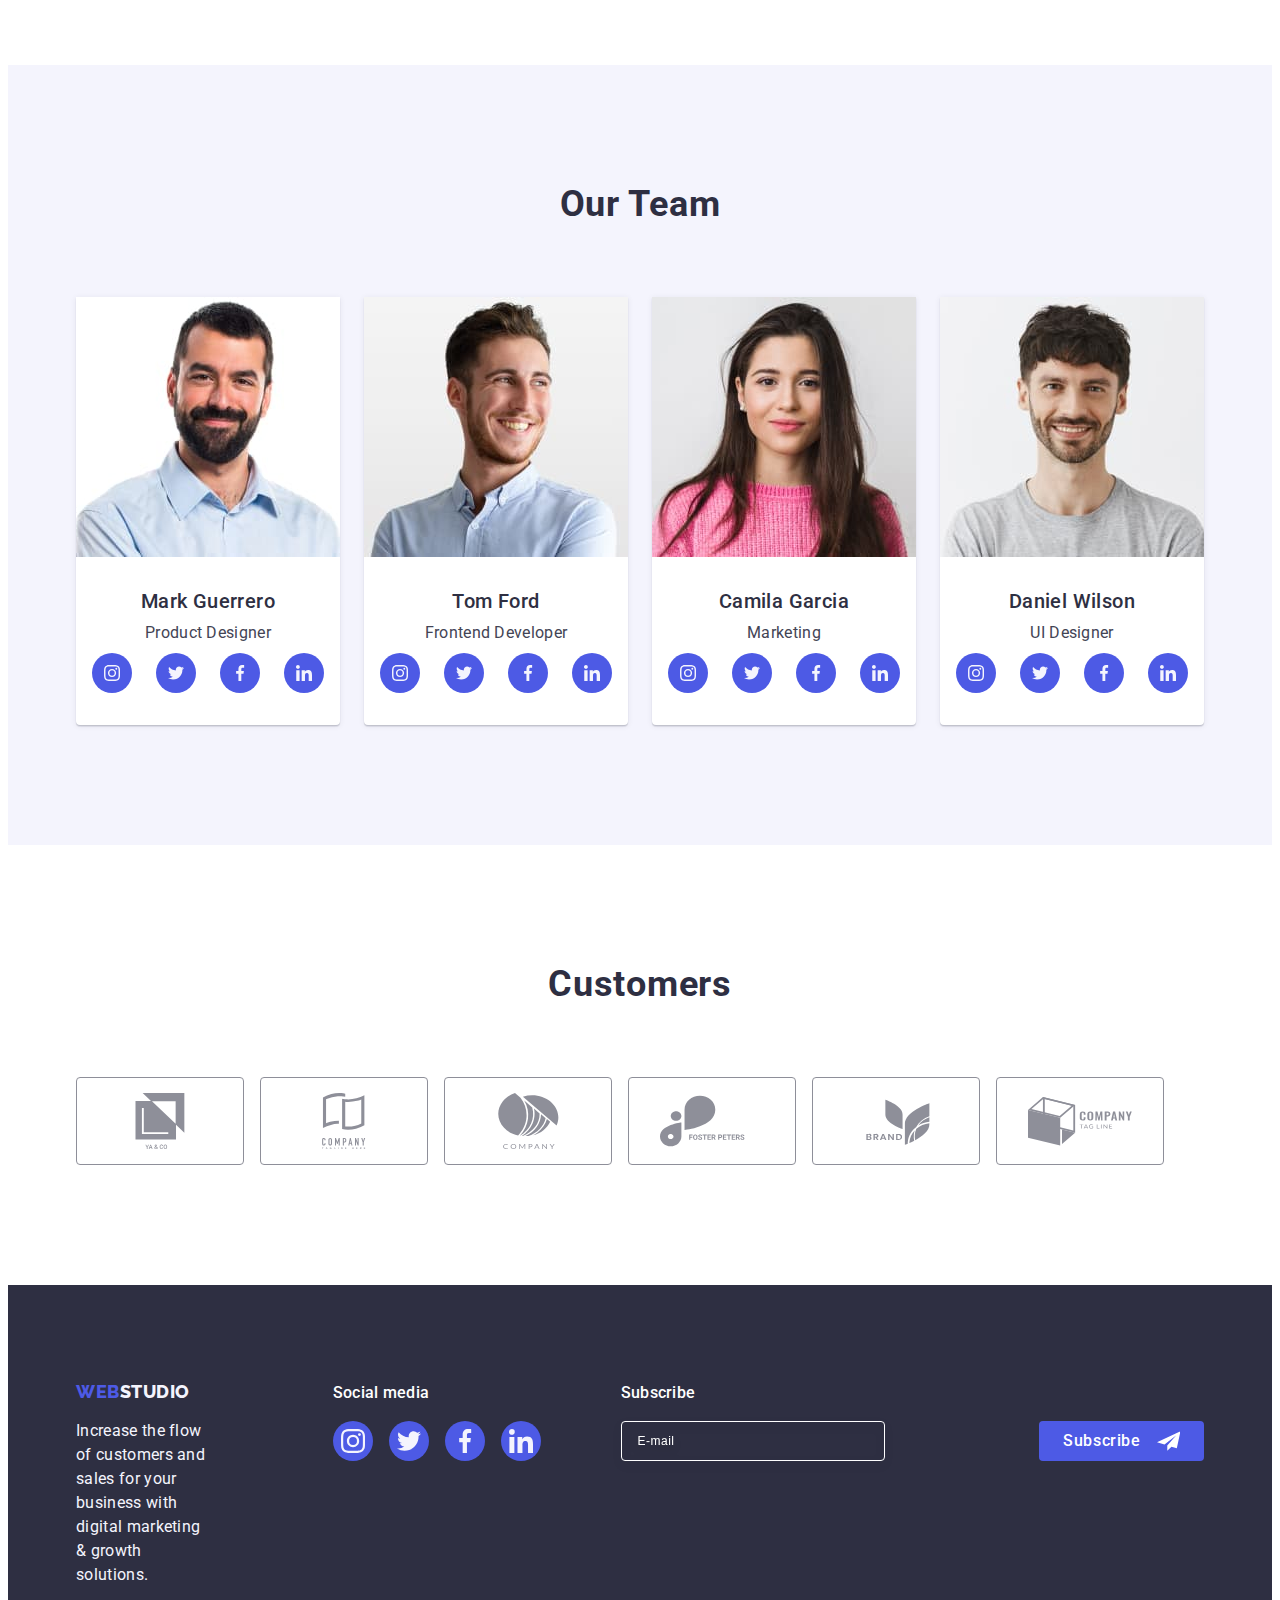
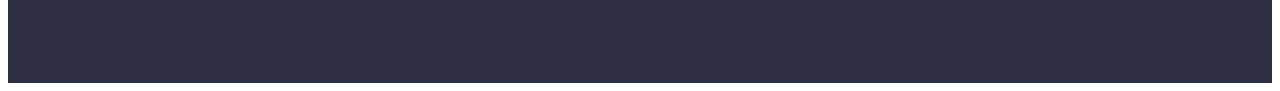
==== commit 840cc59d: "last commit" ====
--- a/index.html
+++ b/index.html
@@ -40,7 +40,7 @@
                     </button>
                 </div>
                 <!-- ---BURGER---------- -->
-                <div class="burger-meny" data-menu>
+                <div class="burger-meny is-hidden" data-menu>
                     <div>
                         <button class="close-burger-btn" type="button" data-menu-close><svg class="modal-btn-svg" width="8" height="8">
                             <use href="./images/icons.svg#icon-krest"></use>
@@ -51,46 +51,48 @@
                             <li class="burger-item"><a class="header-link link" href="">Contacts</a></li>
                         </ul>
                     </div>
-                    <address class="burger-adress adress">
-                        <ul class="burger-adress-list list" >
-                            <li class="burger-adress-item">
-                                <a class="burger-tell-link link" href="tel:+110001111111">+11 (000) 111-11-11</a>
+                    <div class="burger-wrap">
+                        <address class="burger-adress adress">
+                            <ul class="burger-adress-list list" >
+                                <li class="burger-adress-item">
+                                    <a class="burger-tell-link link" href="tel:+110001111111">+11 (000) 111-11-11</a>
+                                </li>
+                                <li class="burger-adress-item">
+                                    <a class="burger-adress-link link" href="mailto:info@devstudio.com">info@devstudio.com</a>
+                                </li>
+                            </ul>
+                        </address>
+                        <ul class="team-icon list burger-soc">
+                            <li class="icon-item">
+                                <a class="icon-link link" href="" target="_blank" rel="noopener no-referrer">
+                                    <svg class="icon-soc" width="16" height="16">
+                                        <use href="./images/icons.svg#icon-instagram-2"></use>
+                                    </svg>
+                                </a>
                             </li>
-                            <li class="burger-adress-item">
-                                <a class="burger-adress-link link" href="mailto:info@devstudio.com">info@devstudio.com</a>
+                            <li class="icon-item">
+                                <a class="icon-link link" href="" target="_blank" rel="noopener no-referrer">
+                                    <svg class="icon-soc" width="16" height="16">
+                                        <use href="./images/icons.svg#icon-twitter-1"></use>
+                                    </svg>
+                                </a>
+                            </li>
+                            <li class="icon-item">
+                                <a class="icon-link link" href="" target="_blank" rel="noopener no-referrer">
+                                    <svg class="icon-soc" width="16" height="16">
+                                        <use href="./images/icons.svg#icon-facebook-1"></use>
+                                    </svg>
+                                </a>
+                            </li>
+                            <li class="icon-item">
+                                <a class="icon-link link" href="" target="_blank" rel="noopener no-referrer">
+                                    <svg class="icon-soc" width="16" height="16">
+                                        <use href="./images/icons.svg#icon-linkedin-1"></use>
+                                    </svg>
+                                </a>
                             </li>
                         </ul>
-                    </address>
-                    <ul class="team-icon list burger-soc">
-                        <li class="icon-item">
-                            <a class="icon-link link" href="" target="_blank" rel="noopener no-referrer">
-                                <svg class="icon-soc" width="16" height="16">
-                                    <use href="./images/icons.svg#icon-instagram-2"></use>
-                                </svg>
-                            </a>
-                        </li>
-                        <li class="icon-item">
-                            <a class="icon-link link" href="" target="_blank" rel="noopener no-referrer">
-                                <svg class="icon-soc" width="16" height="16">
-                                    <use href="./images/icons.svg#icon-twitter-1"></use>
-                                </svg>
-                            </a>
-                        </li>
-                        <li class="icon-item">
-                            <a class="icon-link link" href="" target="_blank" rel="noopener no-referrer">
-                                <svg class="icon-soc" width="16" height="16">
-                                    <use href="./images/icons.svg#icon-facebook-1"></use>
-                                </svg>
-                            </a>
-                        </li>
-                        <li class="icon-item">
-                            <a class="icon-link link" href="" target="_blank" rel="noopener no-referrer">
-                                <svg class="icon-soc" width="16" height="16">
-                                    <use href="./images/icons.svg#icon-linkedin-1"></use>
-                                </svg>
-                            </a>
-                        </li>
-                    </ul>
+                    </div>
                 </div>
             </header>
             
@@ -341,7 +343,7 @@
 
                     <!-- Customers -->
                     <section class="section customers">
-                        <div class="container">
+                        <div class="customers-container container">
                             <h2 class="customers-title">Customers</h2>
                             <ul class="customers-list list">
                                 <li class="customers-item">
--- a/css/styles.css
+++ b/css/styles.css
@@ -280,10 +280,10 @@
 .techno-text{
     font-size: 16px;
     line-height: 1.5;
-    letter-spacing: 0.32;
+    letter-spacing: 0.32px;
     color: var(--title-color);
     /* margin-bottom: 72px;  */
-    font-weight: 500;
+  
 }
 .techno-item:not(:last-child){
     margin-bottom: 72px;
@@ -532,16 +532,21 @@
     display: flex;
     flex-direction: column;
     align-items: center;
-  
-}
+    width: 100%;
+}
+   
 .footer-form{
     display: flex;
     align-items: center;
     flex-direction: column;
-
+    width: 100%;
+
+}
+.footer-label{
+    width: 100%;
 }
 .footer-input{
-    width: 398px;
+    width: 100%;
     height: 40px;
     border: 1px solid var(--main-color);
     border-radius: 4px;
@@ -710,15 +715,19 @@
     top: 50%;
     left: 50%;
     transform: translate(-50%, -50%) scaleY(1);
-    width: 408px;
-    min-height: 584px;
+    width: 100%;
+    min-height: 100%;
     background: #FCFCFC;
     box-shadow: 0px 1px 1px rgba(0, 0, 0, 0.14), 0px 1px 3px rgba(0, 0, 0, 0.12), 0px 2px 1px rgba(0, 0, 0, 0.2);
     border-radius: 4px;
     transition: transform var(--transition);
     background: #FFFFFF;
     padding: 72px 24px 24px 24px;
-
+    overflow-y: scroll;
+}
+.modal-form{
+    max-width: 408px;
+    width: calc((100% - 30px));
 }
 .is-hidden{
      opacity: 0;
@@ -768,13 +777,13 @@
 .modal-field{
     display: flex;
     flex-direction: column;
-    max-width: 100%;
+    width: 100%;
     margin-bottom: 8px;
 }
 
 .form-input{
     font-family: inherit;
-    width: 360px;
+    width: 100%;
     height: 40px;
     border-radius: 4px;
     border: 1px solid rgba(46, 47, 66, 0.4);
@@ -923,7 +932,6 @@
     padding: 24px 24px 40px 40px;
     display: flex;
     flex-direction: column;
-    justify-content: space-between;
     overflow: auto;
 }
 .burger-item:not(:last-child){
@@ -950,10 +958,14 @@
     text-transform: capitalize;
     color: var(--title-color);
 }
+.burger-wrap{
+    margin-top: auto;
+}
 .burger-adress{
     display: flex;
     font-style: normal;
     align-items: center;
+    margin-bottom: 48px;
 }
 .burger-adress-list{
     display: flex;
@@ -996,6 +1008,7 @@
 .burger-tell-link{
     font-size: 24px;
 }
+
     }
 
 @media screen and (min-width: 768px) {
@@ -1046,11 +1059,12 @@
         flex-wrap: wrap;
     }
     .adress-link{
-        font-size: 16px;
-        line-height: 1.5;
+        font-size: 12px;
+        line-height: 1.2;
         letter-spacing: 0.02em;
         color: var(--subtitle-color);
         transition: color var(--transition);
+   
     }
     .adress-link:hover,
     .adress-link:focus{
@@ -1121,7 +1135,11 @@
         margin-bottom: unset;
     }
     /* ---TEAM----- */
-    
+    .footer-wrap,
+    .team-container,
+    .customers-container{
+        max-width: 584px;
+    }
     .team-list{
         column-gap: 24px;
        
@@ -1155,6 +1173,10 @@
         width: 264px;
         margin-bottom: 0;
         margin-right: 24px;
+    }
+    .footer-box,
+    .footer-social{
+        align-items: unset;
     }
 
     /* ----PORTFOLIO----- */
@@ -1262,6 +1284,7 @@
         flex-direction: row;
         justify-content: space-between;
         gap: unset;
+        flex-wrap: nowrap;
     }
     .footer-box{
         align-items: unset;
@@ -1269,6 +1292,7 @@
     }
     .footer-social{
         align-items: unset;
+        margin-right: 80px;
        
     }
 }
